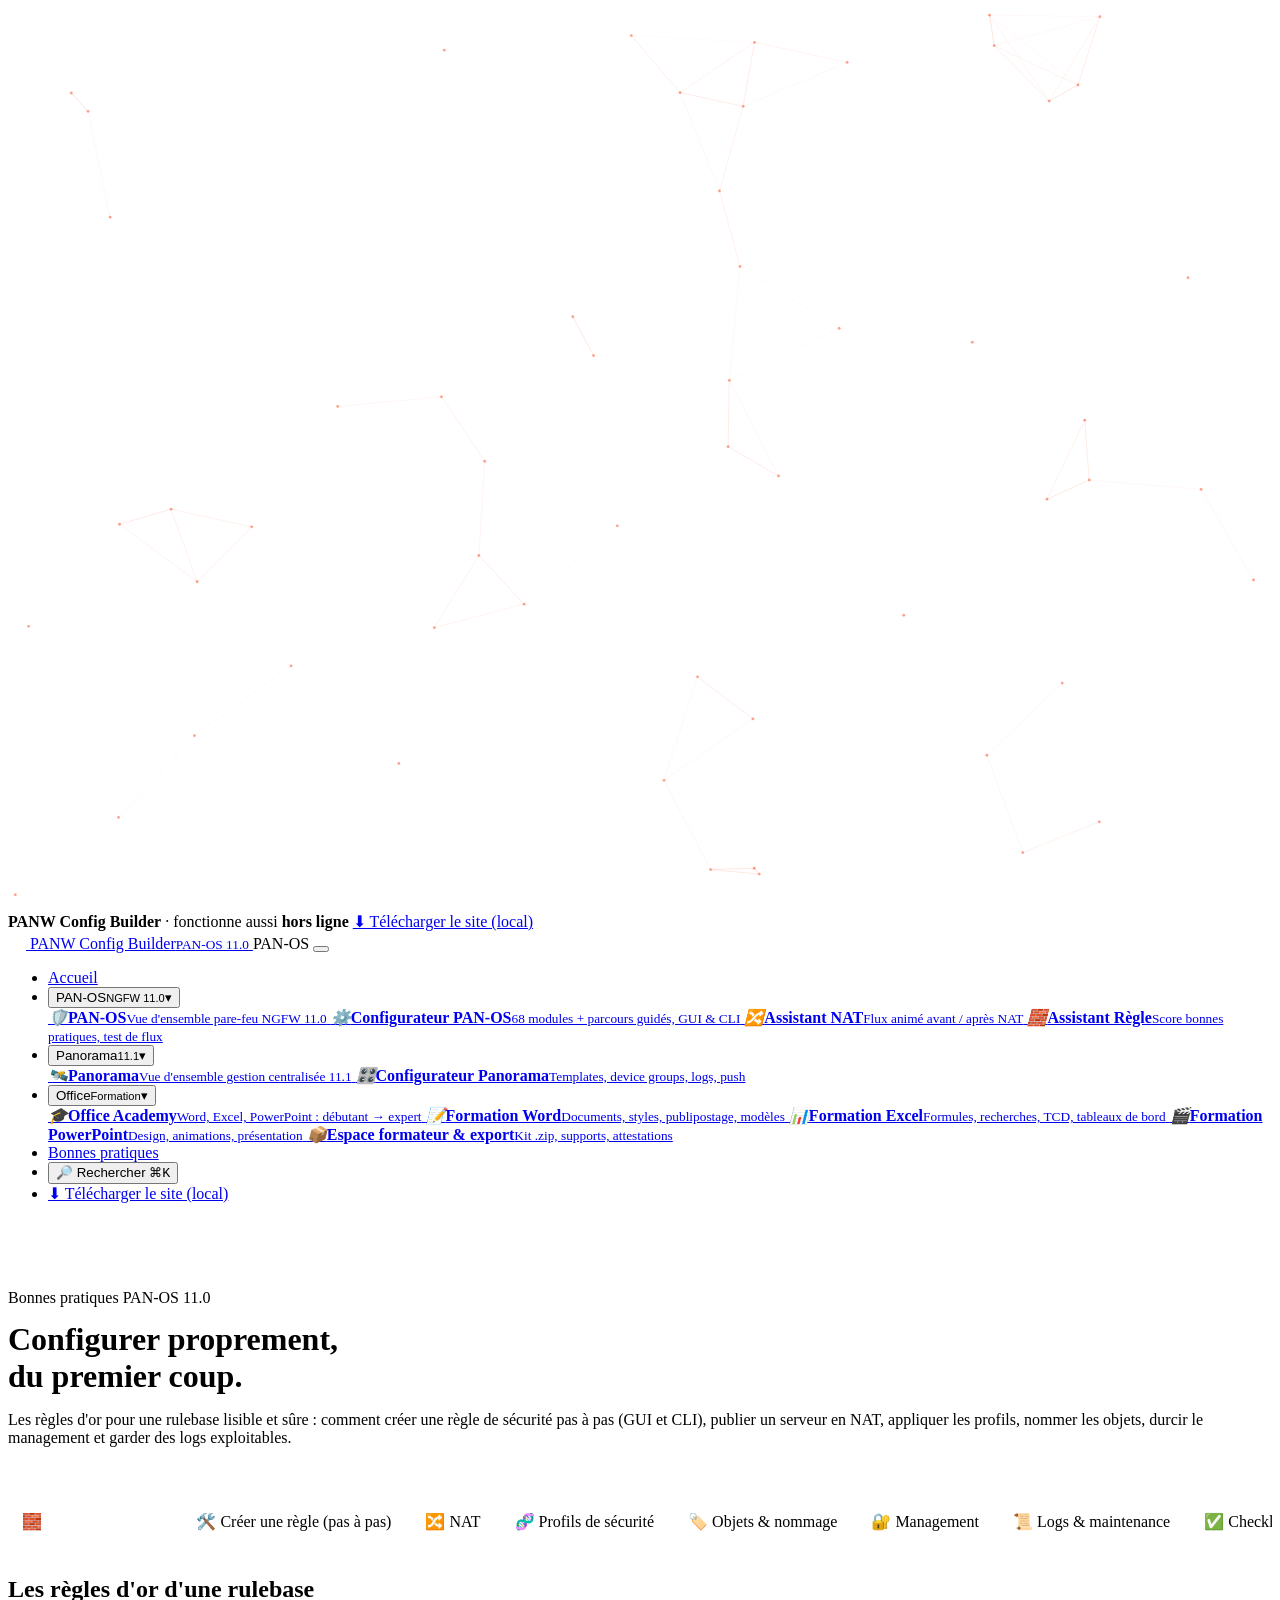
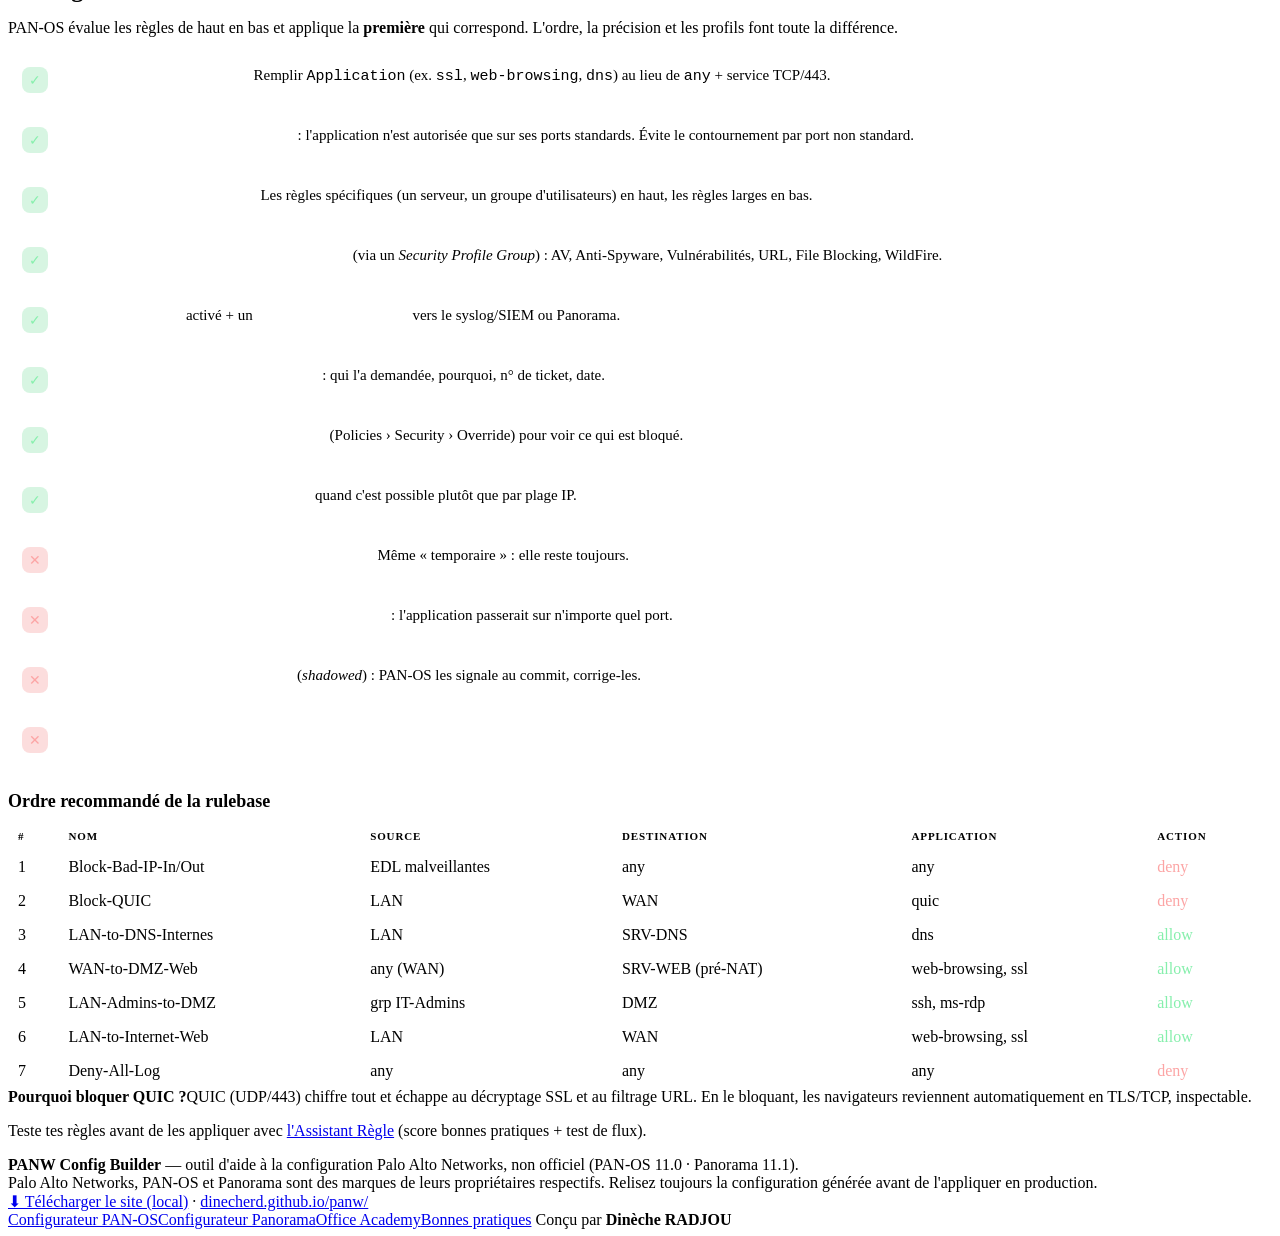
==== pages/bonnes-pratiques.html @ 2557feae "Bonnes pratiques : nouvel onglet (règles de sécurité pas à pas GUI/CLI, NAT, profils, nommage, manag" ====
<!doctype html>
<html lang="fr">
<head>
<meta charset="utf-8">
<meta name="viewport" content="width=device-width,initial-scale=1">
<title>Bonnes pratiques · PANW Config Builder</title>
<meta name="description" content="Bonnes pratiques PAN-OS 11.0 : créer une règle de sécurité pas à pas (GUI et CLI), NAT, profils, nommage, durcissement du management, logs et checklist.">
<link rel="stylesheet" href="../assets/css/style.css">
<link rel="stylesheet" href="../assets/css/hub.css">
<style>
  .bp-hero{padding:70px 0 30px}
  .bp-hero h1{margin:14px 0 16px}
  .bp-tabs{position:sticky;top:64px;z-index:15;display:flex;gap:6px;overflow-x:auto;padding:10px 0;margin-bottom:26px;background:linear-gradient(var(--bg) 70%,transparent);scrollbar-width:thin}
  .bp-tabs button{flex:none;font:700 14px var(--font);color:var(--mut);padding:9px 14px;border-radius:10px;border:1px solid var(--line);background:var(--panel);cursor:pointer;transition:.2s var(--ease)}
  .bp-tabs button:hover{color:#fff;border-color:var(--line2)}
  .bp-tabs button[aria-selected="true"]{color:#fff;border-color:transparent;background:linear-gradient(135deg,var(--or),var(--or2));box-shadow:0 10px 30px -14px var(--or-glow)}
  .bp-pane{animation:fadeIn .35s var(--ease)}
  .bp-pane h2{margin:0 0 6px}
  .bp-pane h3{margin:26px 0 10px;font-size:18px}
  .bp-pane .lead{margin-bottom:18px}
  .rule-list{list-style:none;padding:0;margin:0;display:grid;gap:10px}
  .rule-list li{display:flex;gap:12px;align-items:flex-start;padding:12px 14px;border-radius:12px;border:1px solid var(--line);background:var(--panel);font-size:15px}
  .rule-list li>i{font-style:normal;flex:none;width:26px;height:26px;border-radius:8px;display:grid;place-items:center;font-size:14px}
  .rule-list .do>i{background:rgba(34,197,94,.18);color:#86EFAC}
  .rule-list .dont>i{background:rgba(239,68,68,.18);color:#FCA5A5}
  .rule-list b{color:#fff}
  .tbl{width:100%;border-collapse:collapse;font-size:14px;margin:8px 0 4px}
  .tbl th,.tbl td{text-align:left;padding:10px 12px;border-bottom:1px solid var(--line);vertical-align:top}
  .tbl th{color:var(--mut);font-weight:800;font-size:12px;letter-spacing:.06em;text-transform:uppercase}
  .tbl td code{font-size:13px;color:var(--acc-tx)}
  .tbl-wrap{overflow-x:auto;border:1px solid var(--line);border-radius:14px;background:var(--panel)}
  .step{display:grid;grid-template-columns:40px 1fr;gap:14px;margin:18px 0}
  .step>.n{width:40px;height:40px;border-radius:12px;display:grid;place-items:center;font-weight:900;background:linear-gradient(135deg,var(--or),var(--or2));color:#fff}
  .step h4{margin:6px 0 6px;font-size:16px}
  .step p{margin:0 0 8px;color:var(--tx2)}
  .path{display:inline-block;font:600 13px var(--mono);color:var(--acc-tx);background:rgba(var(--acc-rgb),.1);border:1px solid rgba(var(--acc-rgb),.35);padding:3px 9px;border-radius:8px}
  .code-box{position:relative;margin:10px 0}
  .rb{width:100%;border-collapse:collapse;font:600 13px var(--mono)}
  .rb th,.rb td{padding:8px 10px;border-bottom:1px solid var(--line);text-align:left;white-space:nowrap}
  .rb th{color:var(--mut);font-family:var(--font);font-size:11px;letter-spacing:.08em;text-transform:uppercase}
  .rb .allow{color:#86EFAC}.rb .deny{color:#FCA5A5}
  .chk{list-style:none;padding:0;margin:0;display:grid;gap:8px}
  .chk label{display:flex;gap:12px;align-items:flex-start;padding:11px 14px;border-radius:12px;border:1px solid var(--line);background:var(--panel);cursor:pointer;font-size:15px}
  .chk input{margin-top:3px;accent-color:var(--or);width:17px;height:17px;flex:none}
  .chk input:checked+span{color:var(--mut);text-decoration:line-through}
  .chk-bar{height:8px;border-radius:99px;background:var(--panel2);overflow:hidden;margin:6px 0 18px}
  .chk-bar i{display:block;height:100%;width:0;background:linear-gradient(90deg,var(--or),var(--or2));transition:width .3s var(--ease)}
  @keyframes fadeIn{from{opacity:0;transform:translateY(6px)}to{opacity:1;transform:none}}
  @media (max-width:640px){.bp-tabs{top:56px}.step{grid-template-columns:1fr}.step>.n{width:34px;height:34px}}
</style>
</head>
<body data-root="../" data-page="bp" data-product="panos">
<div id="site-nav"></div>

<header class="bp-hero">
  <div class="wrap">
    <span class="kicker fade-up">Bonnes pratiques PAN-OS 11.0</span>
    <h1 class="fade-up" style="animation-delay:80ms">Configurer proprement,<br><span class="grad">du premier coup.</span></h1>
    <p class="lead fade-up" style="animation-delay:160ms">Les règles d'or pour une rulebase lisible et sûre : comment créer une règle de sécurité pas à pas (GUI et CLI), publier un serveur en NAT, appliquer les profils, nommer les objets, durcir le management et garder des logs exploitables.</p>
  </div>
</header>

<section style="padding-top:0">
  <div class="wrap">
    <div class="bp-tabs" role="tablist" aria-label="Thèmes des bonnes pratiques" id="bp-tabs">
      <button role="tab" data-tab="regles">🧱 Règles de sécurité</button>
      <button role="tab" data-tab="exemple">🛠️ Créer une règle (pas à pas)</button>
      <button role="tab" data-tab="nat">🔀 NAT</button>
      <button role="tab" data-tab="profils">🧬 Profils de sécurité</button>
      <button role="tab" data-tab="objets">🏷️ Objets & nommage</button>
      <button role="tab" data-tab="mgmt">🔐 Management</button>
      <button role="tab" data-tab="logs">📜 Logs & maintenance</button>
      <button role="tab" data-tab="checklist">✅ Checklist</button>
    </div>

    <!-- ===================== RÈGLES ===================== -->
    <div class="bp-pane" role="tabpanel" id="tab-regles">
      <h2>Les règles d'or d'une rulebase</h2>
      <p class="lead">PAN-OS évalue les règles de haut en bas et applique la <b>première</b> qui correspond. L'ordre, la précision et les profils font toute la différence.</p>

      <ul class="rule-list">
        <li class="do"><i>✓</i><span><b>Utiliser App-ID, pas les ports.</b> Remplir <code>Application</code> (ex. <code>ssl</code>, <code>web-browsing</code>, <code>dns</code>) au lieu de <code>any</code> + service TCP/443.</span></li>
        <li class="do"><i>✓</i><span><b>Service = <code>application-default</code></b> : l'application n'est autorisée que sur ses ports standards. Évite le contournement par port non standard.</span></li>
        <li class="do"><i>✓</i><span><b>Du plus précis au plus général.</b> Les règles spécifiques (un serveur, un groupe d'utilisateurs) en haut, les règles larges en bas.</span></li>
        <li class="do"><i>✓</i><span><b>Un profil de sécurité sur chaque règle <code>allow</code></b> (via un <i>Security Profile Group</i>) : AV, Anti-Spyware, Vulnérabilités, URL, File Blocking, WildFire.</span></li>
        <li class="do"><i>✓</i><span><b>Log at Session End</b> activé + un <b>Log Forwarding Profile</b> vers le syslog/SIEM ou Panorama.</span></li>
        <li class="do"><i>✓</i><span><b>Nom, description et tag sur chaque règle</b> : qui l'a demandée, pourquoi, n° de ticket, date.</span></li>
        <li class="do"><i>✓</i><span><b>Activer le log sur <code>interzone-default</code></b> (Policies › Security › Override) pour voir ce qui est bloqué.</span></li>
        <li class="do"><i>✓</i><span><b>Filtrer par utilisateur/groupe (User-ID)</b> quand c'est possible plutôt que par plage IP.</span></li>
        <li class="dont"><i>✕</i><span><b>Jamais de règle <code>any → any / any / allow</code>.</b> Même « temporaire » : elle reste toujours.</span></li>
        <li class="dont"><i>✕</i><span><b>Pas de <code>service any</code> avec une application précise</b> : l'application passerait sur n'importe quel port.</span></li>
        <li class="dont"><i>✕</i><span><b>Pas de règles en double ou masquées</b> (<i>shadowed</i>) : PAN-OS les signale au commit, corrige-les.</span></li>
        <li class="dont"><i>✕</i><span><b>Ne pas autoriser le management (ssh, https du pare-feu) depuis Untrust.</b></span></li>
      </ul>

      <h3>Ordre recommandé de la rulebase</h3>
      <div class="tbl-wrap">
        <table class="rb">
          <thead><tr><th>#</th><th>Nom</th><th>Source</th><th>Destination</th><th>Application</th><th>Action</th></tr></thead>
          <tbody>
            <tr><td>1</td><td>Block-Bad-IP-In/Out</td><td>EDL malveillantes</td><td>any</td><td>any</td><td class="deny">deny</td></tr>
            <tr><td>2</td><td>Block-QUIC</td><td>LAN</td><td>WAN</td><td>quic</td><td class="deny">deny</td></tr>
            <tr><td>3</td><td>LAN-to-DNS-Internes</td><td>LAN</td><td>SRV-DNS</td><td>dns</td><td class="allow">allow</td></tr>
            <tr><td>4</td><td>WAN-to-DMZ-Web</td><td>any (WAN)</td><td>SRV-WEB (pré-NAT)</td><td>web-browsing, ssl</td><td class="allow">allow</td></tr>
            <tr><td>5</td><td>LAN-Admins-to-DMZ</td><td>grp IT-Admins</td><td>DMZ</td><td>ssh, ms-rdp</td><td class="allow">allow</td></tr>
            <tr><td>6</td><td>LAN-to-Internet-Web</td><td>LAN</td><td>WAN</td><td>web-browsing, ssl</td><td class="allow">allow</td></tr>
            <tr><td>7</td><td>Deny-All-Log</td><td>any</td><td>any</td><td>any</td><td class="deny">deny</td></tr>
          </tbody>
        </table>
      </div>
      <div class="callout or"><b>Pourquoi bloquer QUIC ?</b>QUIC (UDP/443) chiffre tout et échappe au décryptage SSL et au filtrage URL. En le bloquant, les navigateurs reviennent automatiquement en TLS/TCP, inspectable.</div>
      <p class="small mut">Teste tes règles avant de les appliquer avec <a href="simulateur-securite.html">l'Assistant Règle</a> (score bonnes pratiques + test de flux).</p>
    </div>

    <!-- ===================== EXEMPLE ===================== -->
    <div class="bp-pane" role="tabpanel" id="tab-exemple" hidden>
      <h2>Exemple : créer une règle de sécurité pas à pas</h2>
      <p class="lead">Besoin : <b>autoriser les postes du LAN (192.168.1.0/24) à naviguer sur Internet</b> en HTTP/HTTPS, avec inspection complète et logs.</p>

      <div class="step"><div class="n">1</div><div>
        <h4>Créer l'objet adresse</h4>
        <p><span class="path">Objects › Addresses › Add</span></p>
        <p>Name : <code>NET-LAN-Users</code> · Type : IP Netmask · <code>192.168.1.0/24</code> · Tag : <code>LAN</code></p>
      </div></div>

      <div class="step"><div class="n">2</div><div>
        <h4>Préparer le groupe de profils</h4>
        <p><span class="path">Objects › Security Profile Groups › Add</span></p>
        <p>Name : <code>PG-Default</code> · Antivirus <code>default</code> · Anti-Spyware <code>strict</code> · Vulnerability <code>strict</code> · URL <code>default</code> · File Blocking <code>basic file blocking</code> · WildFire <code>default</code>.</p>
        <div class="callout"><b>Astuce</b>Nomme le groupe <code>default</code> : il sera appliqué automatiquement à toutes les nouvelles règles.</div>
      </div></div>

      <div class="step"><div class="n">3</div><div>
        <h4>Créer la règle — onglet General</h4>
        <p><span class="path">Policies › Security › Add</span></p>
        <p>Name : <code>LAN-to-Internet-Web</code> · Rule Type : <code>universal</code> · Description : « Navigation web des postes LAN – ticket #1234 » · Tag : <code>LAN</code></p>
      </div></div>

      <div class="step"><div class="n">4</div><div>
        <h4>Onglets Source / Destination</h4>
        <p><b>Source</b> : Zone <code>LAN</code> · Address <code>NET-LAN-Users</code> · User <code>any</code> (ou un groupe AD si User-ID est actif)</p>
        <p><b>Destination</b> : Zone <code>WAN</code> · Address <code>any</code></p>
      </div></div>

      <div class="step"><div class="n">5</div><div>
        <h4>Onglets Application / Service-URL Category</h4>
        <p><b>Application</b> : <code>web-browsing</code>, <code>ssl</code> (pas <code>any</code>)</p>
        <p><b>Service</b> : <code>application-default</code> · URL Category : <code>any</code> (le filtrage se fait via le profil URL)</p>
      </div></div>

      <div class="step"><div class="n">6</div><div>
        <h4>Onglet Actions</h4>
        <p>Action : <code>Allow</code> · Profile Type : <code>Group</code> → <code>PG-Default</code> · ☐ Log at Session Start · ☑ Log at Session End · Log Forwarding : <code>LF-Default</code></p>
      </div></div>

      <div class="step"><div class="n">7</div><div>
        <h4>Placer la règle, valider et commiter</h4>
        <p>Glisse la règle <b>au-dessus</b> de <code>Deny-All-Log</code>, puis <span class="path">Commit › Preview Changes › Validate › Commit</span>.</p>
      </div></div>

      <h3>La même chose en CLI</h3>
      <div class="code-box">
        <button class="btn sm copy-btn" data-copy-target="#cli-rule">Copier</button>
<pre class="code" id="cli-rule"><span class="c"># mode configuration</span>
configure

<span class="c"># 1. objet adresse + tag</span>
set tag LAN color color3
set address NET-LAN-Users ip-netmask 192.168.1.0/24
set address NET-LAN-Users tag LAN

<span class="c"># 2. groupe de profils</span>
set profile-group PG-Default virus default spyware strict vulnerability strict url-filtering default file-blocking "basic file blocking" wildfire-analysis default

<span class="c"># 3-6. règle de sécurité</span>
set rulebase security rules LAN-to-Internet-Web from LAN to WAN source NET-LAN-Users destination any source-user any application [ web-browsing ssl ] service application-default category any action allow
set rulebase security rules LAN-to-Internet-Web profile-setting group PG-Default
set rulebase security rules LAN-to-Internet-Web log-start no log-end yes log-setting LF-Default
set rulebase security rules LAN-to-Internet-Web tag LAN description "Navigation web des postes LAN - ticket #1234"

<span class="c"># 7. position + commit</span>
move rulebase security rules LAN-to-Internet-Web before Deny-All-Log
commit</pre>
      </div>

      <h3>Règle de blocage finale avec log</h3>
      <div class="code-box">
        <button class="btn sm copy-btn" data-copy-target="#cli-deny">Copier</button>
<pre class="code" id="cli-deny">set rulebase security rules Deny-All-Log from any to any source any destination any application any service any action deny log-end yes
<span class="c"># ou : activer le log sur la règle par défaut interzone</span>
set rulebase default-security-rules rules interzone-default action deny log-end yes</pre>
      </div>

      <h3>Vérifier</h3>
      <div class="code-box">
        <button class="btn sm copy-btn" data-copy-target="#cli-verif">Copier</button>
<pre class="code" id="cli-verif"><span class="c"># quelle règle s'applique à ce flux ?</span>
test security-policy-match from LAN to WAN source 192.168.1.50 destination 8.8.8.8 protocol 6 destination-port 443 application ssl

<span class="c"># sessions en cours depuis un poste</span>
show session all filter source 192.168.1.50

<span class="c"># compteurs d'utilisation des règles</span>
show rule-hit-count vsys vsys-name vsys1 rule-base security rules all</pre>
      </div>
      <div class="feat" style="display:flex;gap:10px;flex-wrap:wrap;margin-top:14px">
        <a class="btn primary sm" href="configurateur.html">⚙️ Générer ta propre règle dans le configurateur</a>
        <a class="btn sm" href="simulateur-securite.html">🧱 Tester avec l'Assistant Règle</a>
      </div>
    </div>

    <!-- ===================== NAT ===================== -->
    <div class="bp-pane" role="tabpanel" id="tab-nat" hidden>
      <h2>NAT : les pièges à éviter</h2>
      <p class="lead">La règle d'or : <b>NAT = adresses pré-NAT, zone selon la route</b>. La règle de sécurité utilise les <b>IP pré-NAT</b> et la <b>zone post-NAT</b>.</p>
      <div class="tbl-wrap"><table class="tbl">
        <thead><tr><th>Cas</th><th>Règle NAT</th><th>Règle de sécurité</th></tr></thead>
        <tbody>
          <tr><td><b>Source NAT</b> (LAN → Internet)</td><td>From <code>LAN</code> To <code>WAN</code> · Dynamic IP and Port · interface <code>ethernet1/1</code></td><td>From <code>LAN</code> To <code>WAN</code> · source <code>192.168.1.0/24</code></td></tr>
          <tr><td><b>Destination NAT</b> (publication serveur)</td><td>From <code>WAN</code> To <code>WAN</code> · dst <code>203.0.113.20</code> → <code>10.10.20.10</code></td><td>From <code>WAN</code> To <code>DMZ</code> · dst <code>203.0.113.20</code> (IP publique !)</td></tr>
        </tbody>
      </table></div>
      <ul class="rule-list" style="margin-top:16px">
        <li class="do"><i>✓</i><span><b>Préférer DIPP sur l'interface</b> pour la sortie Internet ; un <b>pool d'IP</b> au-delà de ~64 000 sessions simultanées par IP.</span></li>
        <li class="do"><i>✓</i><span><b>Bi-directionnel uniquement pour du 1:1 statique</b> ; sinon deux règles distinctes.</span></li>
        <li class="do"><i>✓</i><span><b>Prévoir l'U-turn</b> si les utilisateurs internes accèdent au serveur via son IP publique.</span></li>
        <li class="dont"><i>✕</i><span><b>Ne pas mettre la zone DMZ en destination de la règle DNAT</b> : la zone de destination NAT est celle de l'IP publique (WAN).</span></li>
      </ul>
      <div class="code-box">
        <button class="btn sm copy-btn" data-copy-target="#cli-nat">Copier</button>
<pre class="code" id="cli-nat"><span class="c"># Source NAT sortie Internet</span>
set rulebase nat rules SNAT-LAN-Internet from LAN to WAN source NET-LAN-Users destination any service any source-translation dynamic-ip-and-port interface-address interface ethernet1/1

<span class="c"># Destination NAT : publication du serveur web</span>
set address SRV-WEB-01 ip-netmask 10.10.20.10/32
set address PUB-WEB-01 ip-netmask 203.0.113.20/32
set rulebase nat rules DNAT-WEB-01 from WAN to WAN source any destination PUB-WEB-01 service service-https destination-translation translated-address SRV-WEB-01

<span class="c"># règle de sécurité associée (IP pré-NAT, zone post-NAT)</span>
set rulebase security rules WAN-to-DMZ-Web from WAN to DMZ source any destination PUB-WEB-01 application [ ssl web-browsing ] service application-default action allow profile-setting group PG-Default log-end yes</pre>
      </div>
      <p class="small mut">Visualise le flux avant/après traduction avec <a href="simulateur-nat.html">l'Assistant NAT animé</a>.</p>
    </div>

    <!-- ===================== PROFILS ===================== -->
    <div class="bp-pane" role="tabpanel" id="tab-profils" hidden>
      <h2>Profils de sécurité</h2>
      <p class="lead">Une règle <code>allow</code> sans profil laisse passer les menaces. Applique un groupe de profils à <b>toutes</b> les règles qui autorisent du trafic.</p>
      <div class="tbl-wrap"><table class="tbl">
        <thead><tr><th>Profil</th><th>Recommandation</th></tr></thead>
        <tbody>
          <tr><td><b>Antivirus</b></td><td>Action <code>reset-both</code> sur tous les décodeurs (http, smtp, imap, pop3, ftp, smb). WildFire inline ML activé.</td></tr>
          <tr><td><b>Anti-Spyware</b></td><td>Basé sur <code>strict</code> · <b>DNS Security</b> + <b>DNS sinkhole</b> (IPv4 <code>sinkhole.paloaltonetworks.com</code>) pour repérer les postes infectés.</td></tr>
          <tr><td><b>Vulnerability</b></td><td>Basé sur <code>strict</code> : <code>reset-both</code> pour critical/high/medium, défaut pour low/info.</td></tr>
          <tr><td><b>URL Filtering</b></td><td>Bloquer <code>malware</code>, <code>phishing</code>, <code>command-and-control</code>, <code>grayware</code>, <code>newly-registered-domain</code> ; <code>alert</code> sur le reste pour la visibilité.</td></tr>
          <tr><td><b>File Blocking</b></td><td>Bloquer les exécutables (<code>exe</code>, <code>dll</code>, <code>bat</code>, <code>ps1</code>…) depuis Internet, sauf exceptions justifiées.</td></tr>
          <tr><td><b>WildFire</b></td><td>Envoyer <code>any</code> application / <code>any</code> type de fichier ; mises à jour WildFire en <b>temps réel</b>.</td></tr>
        </tbody>
      </table></div>
      <div class="callout warn"><b>Décryptage</b>Sans déchiffrement SSL, les profils ne voient que ~10 % du trafic. Mets en place un <b>SSL Forward Proxy</b> en excluant les catégories sensibles (santé, finance, gouvernement) et les applis à certificate pinning.</div>
    </div>

    <!-- ===================== OBJETS ===================== -->
    <div class="bp-pane" role="tabpanel" id="tab-objets" hidden>
      <h2>Objets & convention de nommage</h2>
      <p class="lead">Une convention claire rend la rulebase lisible par toute l'équipe et facilite la migration vers Panorama.</p>
      <div class="tbl-wrap"><table class="tbl">
        <thead><tr><th>Type</th><th>Convention</th><th>Exemple</th></tr></thead>
        <tbody>
          <tr><td>Hôte</td><td><code>SRV-</code> / <code>PC-</code> + rôle + n°</td><td><code>SRV-WEB-01</code></td></tr>
          <tr><td>Réseau</td><td><code>NET-</code> + zone/usage</td><td><code>NET-LAN-Users</code></td></tr>
          <tr><td>IP publique</td><td><code>PUB-</code> + service</td><td><code>PUB-WEB-01</code></td></tr>
          <tr><td>Groupe d'adresses</td><td><code>GRP-</code> + usage</td><td><code>GRP-DNS-Internes</code></td></tr>
          <tr><td>Service</td><td><code>SVC-</code> + proto + port</td><td><code>SVC-TCP-8443</code></td></tr>
          <tr><td>Règle sécurité</td><td><code>Source-to-Dest-Usage</code></td><td><code>LAN-to-Internet-Web</code></td></tr>
          <tr><td>Règle NAT</td><td><code>SNAT-</code> / <code>DNAT-</code> + cible</td><td><code>DNAT-WEB-01</code></td></tr>
          <tr><td>Profils</td><td><code>PG-</code> (groupe), <code>AV-</code>, <code>AS-</code>, <code>VP-</code>, <code>URL-</code></td><td><code>PG-Default</code></td></tr>
        </tbody>
      </table></div>
      <ul class="rule-list" style="margin-top:16px">
        <li class="do"><i>✓</i><span><b>Tags par zone/usage avec couleur</b> pour filtrer la rulebase d'un clic (<i>Group Rules by Tag</i>).</span></li>
        <li class="do"><i>✓</i><span><b>Groupes d'adresses dynamiques</b> (DAG) basés sur les tags pour les environnements qui bougent (VM, cloud).</span></li>
        <li class="do"><i>✓</i><span><b>EDL</b> (listes dynamiques externes) pour les IP/URL malveillantes, mises à jour automatiquement.</span></li>
        <li class="dont"><i>✕</i><span><b>Pas d'IP en dur dans les règles</b> : toujours un objet nommé.</span></li>
        <li class="dont"><i>✕</i><span><b>Supprimer les objets inutilisés</b> régulièrement (Objects › filtre « Unused »).</span></li>
      </ul>
    </div>

    <!-- ===================== MGMT ===================== -->
    <div class="bp-pane" role="tabpanel" id="tab-mgmt" hidden>
      <h2>Durcir le management</h2>
      <p class="lead">L'interface de management est la cible n°1 : elle ne doit jamais être exposée sur Internet.</p>
      <ul class="rule-list">
        <li class="do"><i>✓</i><span><b>Management sur un réseau dédié</b> (VLAN d'admin / bastion), avec <b>Permitted IP</b> restreintes.</span></li>
        <li class="do"><i>✓</i><span><b>Désactiver HTTP et Telnet</b>, ne garder que HTTPS et SSH.</span></li>
        <li class="do"><i>✓</i><span><b>Comptes nominatifs</b> via LDAP/RADIUS/TACACS+ + MFA ; compte <code>admin</code> local renommé ou mot de passe fort coffré.</span></li>
        <li class="do"><i>✓</i><span><b>Admin roles</b> au moindre privilège (lecture seule pour le support N1).</span></li>
        <li class="do"><i>✓</i><span><b>Complexité de mot de passe</b> et verrouillage après échecs ; bannière de connexion légale.</span></li>
        <li class="do"><i>✓</i><span><b>Interface Management Profile</b> sur les interfaces de données : uniquement <code>ping</code> si nécessaire, jamais sur la zone Untrust.</span></li>
        <li class="do"><i>✓</i><span><b>Rester sur une version PAN-OS « preferred »</b> et suivre les avis de sécurité (security.paloaltonetworks.com).</span></li>
      </ul>
      <div class="code-box">
        <button class="btn sm copy-btn" data-copy-target="#cli-mgmt">Copier</button>
<pre class="code" id="cli-mgmt">set deviceconfig system permitted-ip 10.0.99.0/24
set deviceconfig system service disable-http yes disable-telnet yes
set mgt-config password-complexity enabled yes minimum-length 12 minimum-uppercase-letters 1 minimum-numeric-letters 1 minimum-special-characters 1
set deviceconfig system login-banner "Acces reserve au personnel autorise. Toute connexion est journalisee."
set network profiles interface-management-profile MGMT-Ping-Only ping yes</pre>
      </div>
    </div>

    <!-- ===================== LOGS ===================== -->
    <div class="bp-pane" role="tabpanel" id="tab-logs" hidden>
      <h2>Logs, mises à jour & sauvegardes</h2>
      <h3>Logs</h3>
      <ul class="rule-list">
        <li class="do"><i>✓</i><span><b>Log at Session End</b> sur toutes les règles ; <i>Session Start</i> uniquement pour du dépannage ponctuel (charge CPU).</span></li>
        <li class="do"><i>✓</i><span><b>Log Forwarding Profile</b> vers Panorama / syslog / SIEM pour traffic, threat, URL, WildFire.</span></li>
        <li class="do"><i>✓</i><span><b>NTP configuré</b> : sans horodatage fiable, les logs sont inexploitables.</span></li>
        <li class="do"><i>✓</i><span><b>Alertes e-mail/SNMP</b> sur les événements critiques (HA, menaces critical, échec de commit).</span></li>
      </ul>
      <h3>Mises à jour dynamiques</h3>
      <div class="tbl-wrap"><table class="tbl">
        <thead><tr><th>Contenu</th><th>Fréquence recommandée</th><th>Action</th></tr></thead>
        <tbody>
          <tr><td>Applications & Menaces</td><td>Toutes les 30 min (seuil 6 h en prod critique)</td><td>download-and-install</td></tr>
          <tr><td>Antivirus</td><td>Toutes les heures</td><td>download-and-install</td></tr>
          <tr><td>WildFire</td><td>Temps réel</td><td>download-and-install</td></tr>
        </tbody>
      </table></div>
      <div class="code-box">
        <button class="btn sm copy-btn" data-copy-target="#cli-upd">Copier</button>
<pre class="code" id="cli-upd">set deviceconfig system update-schedule threats recurring every-30-mins at 5 action download-and-install
set deviceconfig system update-schedule anti-virus recurring hourly at 10 action download-and-install
set deviceconfig system update-schedule wildfire recurring real-time</pre>
      </div>
      <h3>Sauvegardes & changements</h3>
      <ul class="rule-list">
        <li class="do"><i>✓</i><span><b>Exporter la config</b> (<code>running-config.xml</code>) avant chaque changement important et chaque montée de version.</span></li>
        <li class="do"><i>✓</i><span><b>Preview Changes + Validate</b> avant chaque commit ; une description de commit claire.</span></li>
        <li class="do"><i>✓</i><span><b>Revue trimestrielle</b> : règles sans hit (<i>Rule Usage</i>), règles désactivées, objets inutilisés.</span></li>
      </ul>
    </div>

    <!-- ===================== CHECKLIST ===================== -->
    <div class="bp-pane" role="tabpanel" id="tab-checklist" hidden>
      <h2>Checklist avant mise en production</h2>
      <p class="lead">Coche au fur et à mesure (enregistré dans ton navigateur).</p>
      <div class="chk-bar"><i id="chk-fill"></i></div>
      <p class="small mut" id="chk-count"></p>
      <ul class="chk" id="chk"></ul>
      <div style="display:flex;gap:10px;flex-wrap:wrap;margin-top:16px">
        <button class="btn sm ghost" type="button" id="chk-reset">Réinitialiser</button>
        <button class="btn sm ghost" type="button" onclick="window.print()">🖨️ Imprimer</button>
      </div>
    </div>
  </div>
</section>

<div id="site-foot"></div>
<script src="../assets/js/common.js"></script>
<script>
  // onglets (avec lien direct : bonnes-pratiques.html#nat)
  const tabs = [...document.querySelectorAll("#bp-tabs [data-tab]")];
  function show(id, push) {
    if (!tabs.some(t => t.dataset.tab === id)) id = tabs[0].dataset.tab;
    tabs.forEach(t => {
      const on = t.dataset.tab === id;
      t.setAttribute("aria-selected", on);
      t.tabIndex = on ? 0 : -1;
      document.getElementById("tab-" + t.dataset.tab).hidden = !on;
      if (on) t.scrollIntoView({ block: "nearest", inline: "nearest" });
    });
    if (push) history.replaceState(null, "", "#" + id);
  }
  tabs.forEach((t, i) => {
    t.addEventListener("click", () => show(t.dataset.tab, true));
    t.addEventListener("keydown", e => {
      if (e.key !== "ArrowRight" && e.key !== "ArrowLeft") return;
      const n = tabs[(i + (e.key === "ArrowRight" ? 1 : -1) + tabs.length) % tabs.length];
      n.focus(); show(n.dataset.tab, true);
    });
  });
  addEventListener("hashchange", () => show(location.hash.slice(1)));
  show(location.hash.slice(1));

  // checklist (progression locale)
  const ITEMS = [
    "Aucune règle any → any / allow",
    "Toutes les règles allow utilisent App-ID + service application-default",
    "Un groupe de profils de sécurité sur chaque règle allow",
    "Log at Session End + Log Forwarding sur toutes les règles",
    "Règle Deny-All-Log en fin de rulebase (ou interzone-default loggée)",
    "QUIC bloqué si le décryptage SSL est en place",
    "Règles NAT : IP pré-NAT et bonnes zones vérifiées",
    "Objets nommés selon la convention, aucun objet inutilisé",
    "Management : permitted-ip, HTTP/Telnet désactivés, comptes nominatifs",
    "Mises à jour dynamiques planifiées (App/Threat, AV, WildFire)",
    "NTP, DNS et syslog/Panorama configurés",
    "Config exportée et sauvegardée avant mise en prod",
    "Flux testés avec test security-policy-match",
  ];
  const KEY = "panw-bp-checklist";
  let st = {};
  try { st = JSON.parse(localStorage.getItem(KEY)) || {}; } catch (e) { st = {}; }
  const list = document.getElementById("chk");
  list.innerHTML = ITEMS.map((t, i) => `<li><label><input type="checkbox" data-i="${i}"${st[i] ? " checked" : ""}><span>${PAN.esc(t)}</span></label></li>`).join("");
  function upd() {
    const n = ITEMS.filter((_, i) => st[i]).length;
    document.getElementById("chk-fill").style.width = (n / ITEMS.length * 100) + "%";
    document.getElementById("chk-count").textContent = `${n} / ${ITEMS.length} points validés`;
    try { localStorage.setItem(KEY, JSON.stringify(st)); } catch (e) { /* stockage indisponible */ }
  }
  list.addEventListener("change", e => { st[e.target.dataset.i] = e.target.checked; upd(); if (ITEMS.every((_, i) => st[i]) && PAN.confetti) PAN.confetti(); });
  document.getElementById("chk-reset").addEventListener("click", () => { st = {}; list.querySelectorAll("input").forEach(c => c.checked = false); upd(); });
  upd();
</script>
</body>
</html>
---- assets/css/hub.css ----
/* ==========================================================
   PANW Config Builder — styles du hub (index.html) + éléments
   partagés des pages d'accueil produit (cartes de parcours, compteurs…)
   ========================================================== */
:root{--cy:#00B8FF;--cy2:#8BDCFF;--cy-glow:rgba(0,184,255,.45)}

/* ---------- aurora / parallax background ---------- */
.hub-aurora{position:absolute;inset:0;overflow:hidden;pointer-events:none;z-index:-1}
.hub-aurora i{position:absolute;border-radius:50%;filter:blur(70px);opacity:.5;will-change:transform}
.hub-aurora i:nth-child(1){width:520px;height:520px;left:-140px;top:-60px;background:radial-gradient(circle,rgba(250,88,45,.55),transparent 65%);animation:aur1 16s ease-in-out infinite}
.hub-aurora i:nth-child(2){width:600px;height:600px;right:-180px;top:40px;background:radial-gradient(circle,rgba(0,184,255,.45),transparent 65%);animation:aur2 19s ease-in-out infinite}
.hub-aurora i:nth-child(3){width:380px;height:380px;left:40%;bottom:-160px;background:radial-gradient(circle,rgba(167,139,250,.35),transparent 65%);animation:aur1 22s ease-in-out infinite reverse}
@keyframes aur1{50%{transform:translate(60px,40px) scale(1.12)}}
@keyframes aur2{50%{transform:translate(-70px,50px) scale(.92)}}

/* ---------- hero ---------- */
.hub-hero{position:relative;padding:70px 0 40px;isolation:isolate}
.hub-hero .wrap{display:grid;grid-template-columns:1fr 1.05fr;gap:40px;align-items:center}
.hub-hero h1{margin:16px 0 18px}
.hub-hero h1 .l{display:block;overflow:hidden;padding-bottom:.08em}
.hub-hero h1 .l>span{display:inline-block;animation:hubLine .9s var(--ease) both}
.hub-hero h1 .l:nth-child(2)>span{animation-delay:.12s}
.hub-hero h1 .l:nth-child(3)>span{animation-delay:.24s}
@keyframes hubLine{from{transform:translateY(105%);opacity:0}}
.hub-chips{display:flex;gap:8px;flex-wrap:wrap;margin-top:22px}
.hub-cta{display:flex;gap:12px;flex-wrap:wrap;margin-top:28px}
.btn.cy{background:linear-gradient(135deg,#5B7CFF,var(--cy));border-color:transparent;box-shadow:0 14px 40px -14px var(--cy-glow);color:#fff}
.btn.cy:hover{border-color:transparent;box-shadow:0 18px 50px -12px var(--cy-glow)}
.badge.cy{color:#9FE8FF;border-color:rgba(0,184,255,.45);background:rgba(0,184,255,.1)}
.kicker.cy{color:var(--cy2)}
.grad-cy{background:linear-gradient(90deg,#0EA5E9,var(--cy) 55%,#9FE8FF);-webkit-background-clip:text;background-clip:text;color:transparent}

/* ---------- scène SVG (architecture) ---------- */
.hub-scene{position:relative;width:100%;aspect-ratio:640/520}
.hub-scene svg{width:100%;height:100%;overflow:visible;display:block}
.hub-scene .ly{transition:transform .5s cubic-bezier(.2,.7,.2,1);will-change:transform}
.hub-scene text{font:700 12px var(--font);fill:#CBD5E1}
.hub-scene .t-s{font:600 10px var(--mono);fill:#64748B}
.hub-scene .t-h{font:900 13px var(--font);letter-spacing:.14em;fill:#fff}
.hub-scene .pill text{font:800 10px var(--font);letter-spacing:.06em;fill:#1a0802}
.hub-scene .pill.cyp text{fill:#03161d}
.hub-scene .ring{transform-box:fill-box;transform-origin:center;animation:spin 26s linear infinite}
.hub-scene .ring.r2{animation-duration:40s;animation-direction:reverse}
@keyframes spin{to{transform:rotate(360deg)}}
.hub-scene .led{animation:led 1.6s ease-in-out infinite}
@keyframes led{50%{opacity:.25}}
.hub-scene .pop{transform-box:fill-box;transform-origin:center;animation:pop .7s var(--ease) both}
@keyframes pop{from{transform:scale(.4);opacity:0}}
.hub-scene .draw{stroke-dasharray:600;stroke-dashoffset:600;animation:drawIn 1.6s var(--ease) forwards}
@keyframes drawIn{to{stroke-dashoffset:0}}
.hub-scene .bob{animation:bob 6s ease-in-out infinite}
.hub-scene .bob.b2{animation-delay:-3s}
@keyframes bob{50%{transform:translateY(-8px)}}
.hub-legend{display:flex;gap:18px;justify-content:center;flex-wrap:wrap;font-size:12px;color:var(--mut);margin-top:6px}
.hub-legend i{display:inline-block;width:22px;height:4px;border-radius:4px;vertical-align:middle;margin-right:6px}

/* ---------- marquee ---------- */
.hub-marquee{overflow:hidden;padding:18px 0;border-block:1px solid var(--line);background:rgba(255,255,255,.02);
  -webkit-mask-image:linear-gradient(90deg,transparent,#000 8%,#000 92%,transparent);mask-image:linear-gradient(90deg,transparent,#000 8%,#000 92%,transparent)}
.hub-marquee .trk{display:flex;gap:10px;width:max-content;animation:marq 70s linear infinite}
.hub-marquee .trk.rev{animation-direction:reverse;margin-top:10px;animation-duration:85s}
.hub-marquee:hover .trk{animation-play-state:paused}
.hub-marquee a{white-space:nowrap;font-size:13px;font-weight:650;padding:7px 13px;border-radius:999px;border:1px solid var(--line);background:var(--panel);color:var(--tx2);transition:.2s}
.hub-marquee a:hover{text-decoration:none;color:#fff}
.hub-marquee .o a:hover{border-color:var(--or)} .hub-marquee .c a:hover{border-color:var(--cy)}
@keyframes marq{to{transform:translateX(-50%)}}

/* ---------- cartes produit (tilt 3D) ---------- */
.prod-grid{display:grid;grid-template-columns:1fr 1fr;gap:28px;margin-top:34px;perspective:1400px}
.prod{--acc:var(--or);--acc2:var(--or2);--glow:var(--or-glow);--rx:0deg;--ry:0deg;--gx:50%;--gy:50%;
  position:relative;border-radius:26px;padding:30px;border:1px solid var(--line2);
  background:linear-gradient(160deg,rgba(255,255,255,.07),rgba(255,255,255,.015));
  transform:rotateX(var(--rx)) rotateY(var(--ry));transform-style:preserve-3d;transition:transform .5s var(--ease),box-shadow .4s,border-color .4s;overflow:hidden;color:var(--tx)}
.prod.cyan{--acc:#00B8FF;--acc2:var(--cy2);--glow:var(--cy-glow)}
.prod.tilting{transition:transform .08s linear,box-shadow .4s,border-color .4s}
.prod:hover{border-color:var(--acc);box-shadow:0 40px 90px -40px var(--glow)}
.prod::before{content:"";position:absolute;inset:0;pointer-events:none;opacity:0;transition:opacity .3s;
  background:radial-gradient(500px circle at var(--gx) var(--gy),color-mix(in srgb,var(--acc) 22%,transparent),transparent 55%)}
.prod:hover::before{opacity:1}
.prod>*{position:relative;transform:translateZ(30px)}
.prod .p-head{display:flex;align-items:center;gap:14px;margin-bottom:16px}
.prod .p-ico{width:62px;height:62px;border-radius:18px;display:grid;place-items:center;background:linear-gradient(135deg,var(--acc),var(--acc2));box-shadow:0 14px 34px -12px var(--glow);flex:none;transform:translateZ(60px)}
.prod .p-ico svg{width:32px;height:32px}
.prod h3{font-size:26px;margin:0}
.prod .p-sub{font:700 12px var(--mono);color:var(--acc2);letter-spacing:.08em}
.prod .p-art{height:150px;margin:6px -6px 14px;transform:translateZ(45px)}
.prod .p-art svg{width:100%;height:100%}
.prod ul{list-style:none;display:grid;gap:7px;margin:14px 0 22px;font-size:14px;color:var(--tx2)}
.prod li{display:flex;gap:10px;align-items:flex-start}
.prod li::before{content:"";flex:none;width:8px;height:8px;margin-top:8px;border-radius:50%;background:var(--acc2);box-shadow:0 0 10px var(--acc)}
.prod .p-num{display:flex;gap:22px;margin:4px 0 4px}
.prod .p-num b{display:block;font-size:30px;font-weight:900;line-height:1;color:#fff}
.prod .p-num span{font-size:12px;color:var(--mut)}
.prod .p-cta{display:flex;gap:10px;flex-wrap:wrap}

/* ---------- comment ça marche ---------- */
.how{position:relative;display:grid;grid-template-columns:repeat(3,1fr);gap:26px;margin-top:38px}
.how-line{position:absolute;left:8%;right:8%;top:38px;height:4px;z-index:0;pointer-events:none}
.how-line svg{width:100%;height:12px;overflow:visible}
.how-line path{stroke-dasharray:1000;stroke-dashoffset:1000;transition:stroke-dashoffset 2.2s var(--ease) .2s}
.how-line.in path{stroke-dashoffset:0}
.how .st3{position:relative;z-index:1;padding:26px 22px}
.how .num{width:76px;height:76px;margin:-6px auto 16px;border-radius:24px;display:grid;place-items:center;font:900 30px var(--font);color:#fff;
  background:linear-gradient(135deg,var(--or),var(--or2));box-shadow:0 18px 40px -16px var(--or-glow)}
.how .st3:nth-child(3) .num{background:linear-gradient(135deg,var(--or2),#A78BFA)}
.how .st3:nth-child(4) .num{background:linear-gradient(135deg,#5B7CFF,var(--cy))}
.how h3{text-align:center}
.how p{font-size:14px;text-align:center}
.demo{margin-top:16px;border-radius:14px;border:1px solid var(--line);background:#050913;padding:14px;min-height:132px;font-size:12px}
.demo .chip{display:inline-block;margin:3px;padding:5px 10px;border-radius:999px;border:1px solid var(--line2);color:var(--tx2);font-weight:650;transition:.3s}
.st3.in .demo .chip.pick{animation:pick 3.6s var(--ease) infinite}
@keyframes pick{0%,25%{background:transparent;border-color:var(--line2);color:var(--tx2)}35%,85%{background:rgba(250,88,45,.2);border-color:var(--or);color:#fff;transform:scale(1.06)}100%{transform:none}}
.demo .fld{margin-bottom:8px}
.demo .fld span{display:block;color:var(--mut2);font-weight:700;margin-bottom:3px}
.demo .fld div{position:relative;font:12px var(--mono);color:#E2E8F0;border:1px solid var(--line2);border-radius:7px;padding:6px 9px;overflow:hidden;white-space:nowrap}
.demo .fld div em{font-style:normal;display:inline-block;overflow:hidden;vertical-align:bottom;width:0;border-right:2px solid var(--or2)}
.st3.in .demo .fld div em{animation:typeW 4s steps(14) infinite}
.st3.in .demo .fld:nth-child(2) div em{animation-delay:.8s}
.demo .fld div::after{content:"✓";position:absolute;right:9px;top:5px;color:var(--ok);font-weight:900;opacity:0}
.st3.in .demo .fld div::after{animation:okIn 4s infinite}
.st3.in .demo .fld:nth-child(2) div::after{animation-delay:.8s}
@keyframes typeW{0%{width:0}45%,90%{width:14ch}100%{width:14ch}}
@keyframes okIn{0%,45%{opacity:0}55%,92%{opacity:1}100%{opacity:0}}
.demo .tabs{display:flex;gap:6px;margin-bottom:10px}
.demo .tabs b{flex:1;text-align:center;padding:5px;border-radius:7px;border:1px solid var(--line2);color:var(--mut);font-weight:750}
.demo .tabs b.on{color:#fff;border-color:var(--or);background:rgba(250,88,45,.16)}
.demo .term{font:11.5px/1.7 var(--mono);color:#E2E8F0;white-space:pre;overflow:hidden;min-height:76px}
.demo .term .k{color:var(--or2)} .demo .term .c{color:#64748B} .demo .term .n{color:var(--cy)}
.demo .cur{display:inline-block;width:7px;height:13px;background:var(--or2);vertical-align:-2px;animation:led 1s steps(1) infinite}

/* ---------- chiffres clés ---------- */
.kpis{display:grid;grid-template-columns:repeat(4,1fr);gap:18px;margin-top:30px}
.kpi{text-align:center;padding:26px 14px;border-radius:20px;border:1px solid var(--line);background:var(--panel);position:relative;overflow:hidden}
.kpi::after{content:"";position:absolute;left:20%;right:20%;bottom:0;height:2px;background:linear-gradient(90deg,transparent,var(--sc,var(--or2)),transparent)}
.kpi b{display:block;font:900 clamp(38px,5vw,58px)/1 var(--font);letter-spacing:-.04em;color:#fff;font-variant-numeric:tabular-nums}
.kpi b small{font-size:.42em;color:var(--sc,var(--or2));margin-left:.25em;letter-spacing:-.01em}
.kpi>span{display:block;margin-top:8px;font-size:13px;color:var(--mut);font-weight:650}

/* ---------- téléchargement ---------- */
.dl{display:grid;grid-template-columns:auto 1fr auto;gap:30px;align-items:center;padding:34px;border-radius:26px;border:1px solid rgba(0,184,255,.35);
  background:linear-gradient(120deg,rgba(250,88,45,.10),rgba(0,184,255,.08));position:relative;overflow:hidden}
.dl::before{content:"";position:absolute;inset:-1px;background:linear-gradient(90deg,transparent,rgba(255,255,255,.08),transparent);transform:translateX(-100%);animation:sheen 5s ease-in-out infinite;pointer-events:none}
@keyframes sheen{60%,100%{transform:translateX(100%)}}
.dl-ico{width:110px;height:110px}
.dl-ico .zip-arrow{animation:dlArrow 2s var(--ease) infinite}
@keyframes dlArrow{0%{transform:translateY(-10px);opacity:0}40%,70%{transform:none;opacity:1}100%{transform:translateY(8px);opacity:0}}
.dl ol{list-style:none;display:flex;gap:10px;flex-wrap:wrap;margin-top:14px;counter-reset:dl}
.dl ol li{counter-increment:dl;font-size:14px;padding:8px 14px 8px 8px;border-radius:999px;background:rgba(0,0,0,.3);border:1px solid var(--line);display:flex;gap:8px;align-items:center}
.dl ol li::before{content:counter(dl);width:24px;height:24px;border-radius:50%;display:grid;place-items:center;font-weight:900;font-size:12px;background:linear-gradient(135deg,var(--or),var(--cy));color:#fff}
.dl .dl-btns{display:flex;flex-direction:column;gap:10px}
.dl code{font-size:12px;color:var(--cy2)}

/* ---------- cartes de parcours (partagé PAN-OS / Panorama) ---------- */
.pk-grid{margin-top:26px}
.pk-card{display:flex!important;flex-direction:column;gap:6px}
.pk-card .pk-top{display:flex;align-items:flex-start;justify-content:space-between;gap:10px}
.pk-card .ico{margin-bottom:6px}
.pk-card .pk-meta{display:flex;gap:6px;flex-wrap:wrap;justify-content:flex-end}
.pk-card .pk-steps{list-style:none;counter-reset:pk;margin:10px 0 14px;display:grid;gap:4px;font-size:12.5px;color:var(--tx2);position:relative}
.pk-card .pk-steps::before{content:"";position:absolute;left:9px;top:8px;bottom:8px;width:2px;background:linear-gradient(var(--or),transparent)}
.pk-card .pk-steps li{counter-increment:pk;display:flex;gap:9px;align-items:center;position:relative}
.pk-card .pk-steps li::before{content:counter(pk);flex:none;width:20px;height:20px;border-radius:50%;display:grid;place-items:center;font:800 10px var(--font);background:#0B1224;border:1px solid var(--or);color:#fff}
.pk-card .pk-go{margin-top:auto;font-weight:800;font-size:14px;color:var(--or2)}
.pk-card:hover .pk-go{text-decoration:underline}

@media (max-width:1000px){
  .hub-hero .wrap{grid-template-columns:1fr}
  .hub-hero{padding-top:40px}
  .hub-scene{max-width:600px;margin-inline:auto}
}
@media (max-width:900px){
  .prod-grid{grid-template-columns:1fr}
  .how{grid-template-columns:1fr}
  .how-line{display:none}
  .kpis{grid-template-columns:1fr 1fr}
  .dl{grid-template-columns:1fr;text-align:left}
  .dl-ico{width:80px;height:80px}
}
@media (max-width:520px){
  .prod{padding:22px}
  .prod h3{font-size:22px}
  .prod .p-art{height:120px}
  .kpis{gap:12px}
  .kpi{padding:20px 10px}
  .dl{padding:24px}
}
@media (prefers-reduced-motion:reduce){
  .hub-marquee .trk{animation:none;flex-wrap:wrap;width:auto;justify-content:center}
  .hub-marquee .trk [aria-hidden]{display:none}
  .hub-scene .draw{stroke-dashoffset:0}
  .how-line path{stroke-dashoffset:0}
  .demo .fld div em{width:14ch}
  .demo .fld div::after{opacity:1}
  .prod{transform:none!important}
}
.hub-hero,#produits{overflow-x:clip}

/* ---------- bandeau Office Academy ---------- */
.office-cta{display:grid;grid-template-columns:auto 1fr auto;gap:24px;align-items:center;padding:28px;text-decoration:none!important;color:inherit}
@media (max-width:760px){.office-cta{grid-template-columns:1fr;gap:14px}}
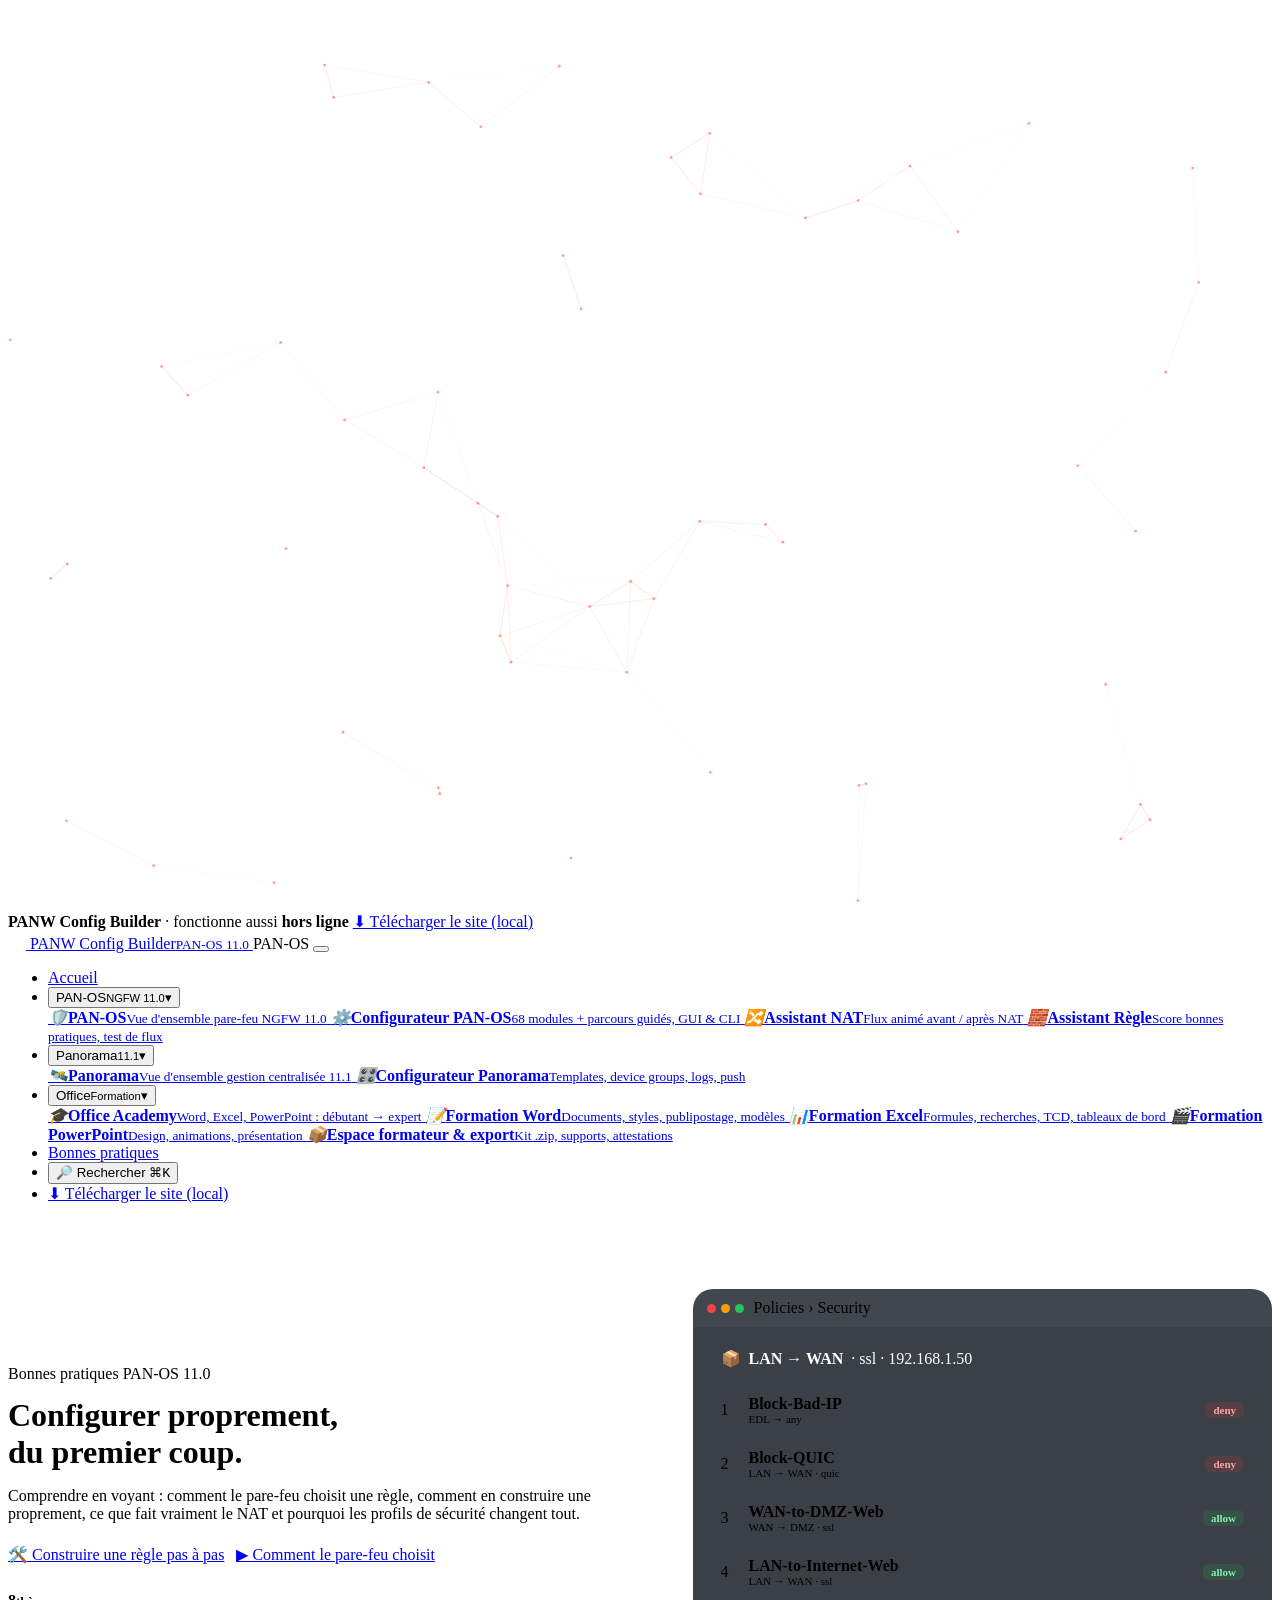
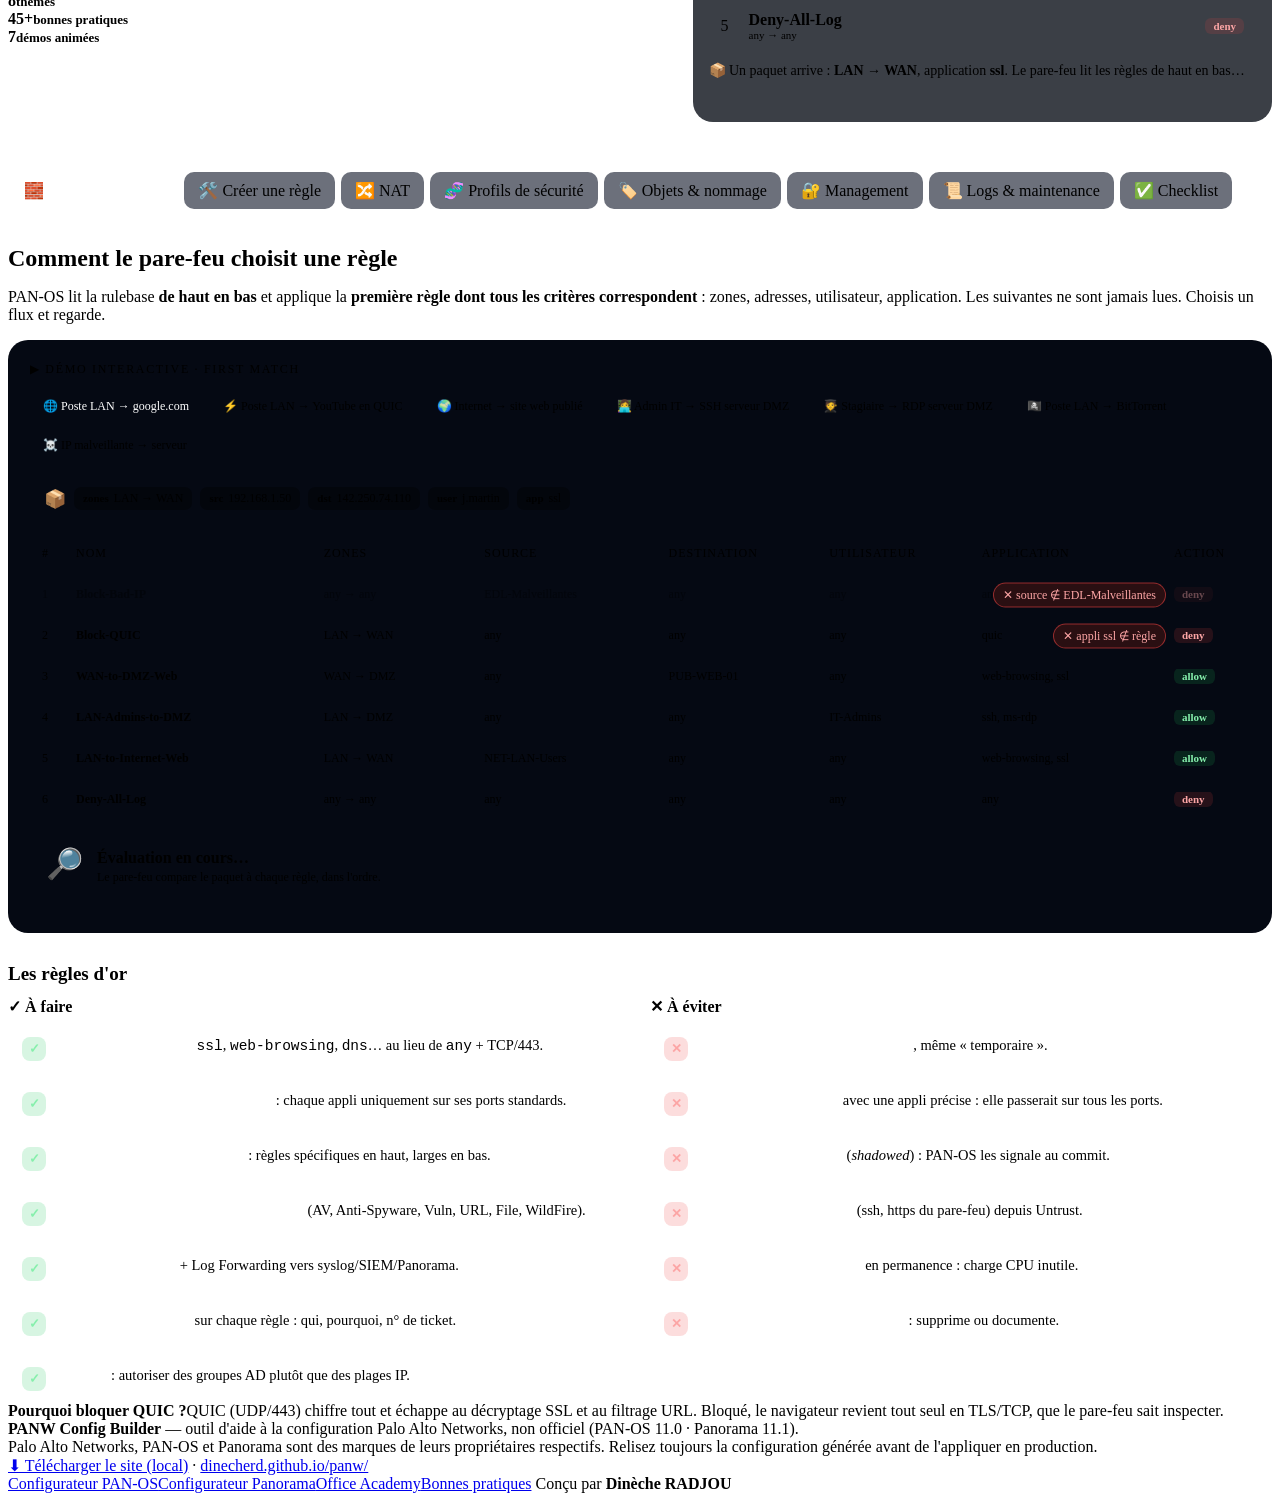
==== commit 19b675eb: "Bonnes pratiques : démos animées (first match, constructeur de règle, NAT, chaîne d'inspection, mana" ====
--- a/pages/bonnes-pratiques.html
+++ b/pages/bonnes-pratiques.html
@@ -4,67 +4,54 @@
 <meta charset="utf-8">
 <meta name="viewport" content="width=device-width,initial-scale=1">
 <title>Bonnes pratiques · PANW Config Builder</title>
-<meta name="description" content="Bonnes pratiques PAN-OS 11.0 : créer une règle de sécurité pas à pas (GUI et CLI), NAT, profils, nommage, durcissement du management, logs et checklist.">
+<meta name="description" content="Bonnes pratiques PAN-OS 11.0 expliquées en animations : première règle qui correspond, construire une règle de sécurité pas à pas (GUI et CLI), NAT, profils, nommage, management, logs et checklist.">
 <link rel="stylesheet" href="../assets/css/style.css">
 <link rel="stylesheet" href="../assets/css/hub.css">
-<style>
-  .bp-hero{padding:70px 0 30px}
-  .bp-hero h1{margin:14px 0 16px}
-  .bp-tabs{position:sticky;top:64px;z-index:15;display:flex;gap:6px;overflow-x:auto;padding:10px 0;margin-bottom:26px;background:linear-gradient(var(--bg) 70%,transparent);scrollbar-width:thin}
-  .bp-tabs button{flex:none;font:700 14px var(--font);color:var(--mut);padding:9px 14px;border-radius:10px;border:1px solid var(--line);background:var(--panel);cursor:pointer;transition:.2s var(--ease)}
-  .bp-tabs button:hover{color:#fff;border-color:var(--line2)}
-  .bp-tabs button[aria-selected="true"]{color:#fff;border-color:transparent;background:linear-gradient(135deg,var(--or),var(--or2));box-shadow:0 10px 30px -14px var(--or-glow)}
-  .bp-pane{animation:fadeIn .35s var(--ease)}
-  .bp-pane h2{margin:0 0 6px}
-  .bp-pane h3{margin:26px 0 10px;font-size:18px}
-  .bp-pane .lead{margin-bottom:18px}
-  .rule-list{list-style:none;padding:0;margin:0;display:grid;gap:10px}
-  .rule-list li{display:flex;gap:12px;align-items:flex-start;padding:12px 14px;border-radius:12px;border:1px solid var(--line);background:var(--panel);font-size:15px}
-  .rule-list li>i{font-style:normal;flex:none;width:26px;height:26px;border-radius:8px;display:grid;place-items:center;font-size:14px}
-  .rule-list .do>i{background:rgba(34,197,94,.18);color:#86EFAC}
-  .rule-list .dont>i{background:rgba(239,68,68,.18);color:#FCA5A5}
-  .rule-list b{color:#fff}
-  .tbl{width:100%;border-collapse:collapse;font-size:14px;margin:8px 0 4px}
-  .tbl th,.tbl td{text-align:left;padding:10px 12px;border-bottom:1px solid var(--line);vertical-align:top}
-  .tbl th{color:var(--mut);font-weight:800;font-size:12px;letter-spacing:.06em;text-transform:uppercase}
-  .tbl td code{font-size:13px;color:var(--acc-tx)}
-  .tbl-wrap{overflow-x:auto;border:1px solid var(--line);border-radius:14px;background:var(--panel)}
-  .step{display:grid;grid-template-columns:40px 1fr;gap:14px;margin:18px 0}
-  .step>.n{width:40px;height:40px;border-radius:12px;display:grid;place-items:center;font-weight:900;background:linear-gradient(135deg,var(--or),var(--or2));color:#fff}
-  .step h4{margin:6px 0 6px;font-size:16px}
-  .step p{margin:0 0 8px;color:var(--tx2)}
-  .path{display:inline-block;font:600 13px var(--mono);color:var(--acc-tx);background:rgba(var(--acc-rgb),.1);border:1px solid rgba(var(--acc-rgb),.35);padding:3px 9px;border-radius:8px}
-  .code-box{position:relative;margin:10px 0}
-  .rb{width:100%;border-collapse:collapse;font:600 13px var(--mono)}
-  .rb th,.rb td{padding:8px 10px;border-bottom:1px solid var(--line);text-align:left;white-space:nowrap}
-  .rb th{color:var(--mut);font-family:var(--font);font-size:11px;letter-spacing:.08em;text-transform:uppercase}
-  .rb .allow{color:#86EFAC}.rb .deny{color:#FCA5A5}
-  .chk{list-style:none;padding:0;margin:0;display:grid;gap:8px}
-  .chk label{display:flex;gap:12px;align-items:flex-start;padding:11px 14px;border-radius:12px;border:1px solid var(--line);background:var(--panel);cursor:pointer;font-size:15px}
-  .chk input{margin-top:3px;accent-color:var(--or);width:17px;height:17px;flex:none}
-  .chk input:checked+span{color:var(--mut);text-decoration:line-through}
-  .chk-bar{height:8px;border-radius:99px;background:var(--panel2);overflow:hidden;margin:6px 0 18px}
-  .chk-bar i{display:block;height:100%;width:0;background:linear-gradient(90deg,var(--or),var(--or2));transition:width .3s var(--ease)}
-  @keyframes fadeIn{from{opacity:0;transform:translateY(6px)}to{opacity:1;transform:none}}
-  @media (max-width:640px){.bp-tabs{top:56px}.step{grid-template-columns:1fr}.step>.n{width:34px;height:34px}}
-</style>
+<link rel="stylesheet" href="css/bp.css">
 </head>
 <body data-root="../" data-page="bp" data-product="panos">
 <div id="site-nav"></div>
 
 <header class="bp-hero">
-  <div class="wrap">
-    <span class="kicker fade-up">Bonnes pratiques PAN-OS 11.0</span>
-    <h1 class="fade-up" style="animation-delay:80ms">Configurer proprement,<br><span class="grad">du premier coup.</span></h1>
-    <p class="lead fade-up" style="animation-delay:160ms">Les règles d'or pour une rulebase lisible et sûre : comment créer une règle de sécurité pas à pas (GUI et CLI), publier un serveur en NAT, appliquer les profils, nommer les objets, durcir le management et garder des logs exploitables.</p>
+  <div class="hero-orbs"><i></i></div>
+  <div class="wrap bp-hero-grid">
+    <div>
+      <span class="kicker fade-up">Bonnes pratiques PAN-OS 11.0</span>
+      <h1 class="fade-up" style="animation-delay:80ms">Configurer proprement,<br><span class="grad grad-anim">du premier coup.</span></h1>
+      <p class="lead fade-up" style="animation-delay:160ms">Comprendre en voyant : comment le pare-feu choisit une règle, comment en construire une proprement, ce que fait vraiment le NAT et pourquoi les profils de sécurité changent tout.</p>
+      <div class="hero-cta fade-up" style="animation-delay:240ms">
+        <a class="btn primary" href="#exemple" data-go="exemple">🛠️ Construire une règle pas à pas</a>
+        <a class="btn ghost" href="#regles" data-go="regles">▶ Comment le pare-feu choisit</a>
+      </div>
+      <div class="stats bp-stats fade-up" style="animation-delay:320ms">
+        <div class="stat"><b data-count="8">8</b><span>thèmes</span></div>
+        <div class="stat"><b data-count="45" data-suffix="+">45+</b><span>bonnes pratiques</span></div>
+        <div class="stat"><b data-count="7">7</b><span>démos animées</span></div>
+      </div>
+    </div>
+
+    <div class="hr-board fade-up" style="animation-delay:200ms" role="img" aria-label="Animation : le pare-feu lit les règles de haut en bas et applique la première qui correspond">
+      <div class="win-bar"><span class="dots"><i></i><i></i><i></i></span>Policies › Security</div>
+      <div class="hr-pkt">📦 <b>LAN → WAN</b> · ssl · 192.168.1.50</div>
+      <div class="hr-rows" id="hr-rows">
+        <span class="scan" id="hr-scan"></span>
+        <div class="hr-row"><span>1</span><span><b>Block-Bad-IP</b><small>EDL → any</small></span><em class="deny">deny</em><i class="why"></i></div>
+        <div class="hr-row"><span>2</span><span><b>Block-QUIC</b><small>LAN → WAN · quic</small></span><em class="deny">deny</em><i class="why"></i></div>
+        <div class="hr-row"><span>3</span><span><b>WAN-to-DMZ-Web</b><small>WAN → DMZ · ssl</small></span><em class="allow">allow</em><i class="why"></i></div>
+        <div class="hr-row"><span>4</span><span><b>LAN-to-Internet-Web</b><small>LAN → WAN · ssl</small></span><em class="allow">allow</em><i class="why"></i></div>
+        <div class="hr-row"><span>5</span><span><b>Deny-All-Log</b><small>any → any</small></span><em class="deny">deny</em><i class="why"></i></div>
+      </div>
+      <p class="hr-cap" id="hr-cap" aria-live="polite">Le pare-feu lit les règles de haut en bas…</p>
+    </div>
   </div>
 </header>
 
 <section style="padding-top:0">
   <div class="wrap">
     <div class="bp-tabs" role="tablist" aria-label="Thèmes des bonnes pratiques" id="bp-tabs">
+      <span class="bp-ink" id="bp-ink" aria-hidden="true"></span>
       <button role="tab" data-tab="regles">🧱 Règles de sécurité</button>
-      <button role="tab" data-tab="exemple">🛠️ Créer une règle (pas à pas)</button>
+      <button role="tab" data-tab="exemple">🛠️ Créer une règle</button>
       <button role="tab" data-tab="nat">🔀 NAT</button>
       <button role="tab" data-tab="profils">🧬 Profils de sécurité</button>
       <button role="tab" data-tab="objets">🏷️ Objets & nommage</button>
@@ -74,136 +61,118 @@
     </div>
 
     <!-- ===================== RÈGLES ===================== -->
-    <div class="bp-pane" role="tabpanel" id="tab-regles">
-      <h2>Les règles d'or d'une rulebase</h2>
-      <p class="lead">PAN-OS évalue les règles de haut en bas et applique la <b>première</b> qui correspond. L'ordre, la précision et les profils font toute la différence.</p>
-
-      <ul class="rule-list">
-        <li class="do"><i>✓</i><span><b>Utiliser App-ID, pas les ports.</b> Remplir <code>Application</code> (ex. <code>ssl</code>, <code>web-browsing</code>, <code>dns</code>) au lieu de <code>any</code> + service TCP/443.</span></li>
-        <li class="do"><i>✓</i><span><b>Service = <code>application-default</code></b> : l'application n'est autorisée que sur ses ports standards. Évite le contournement par port non standard.</span></li>
-        <li class="do"><i>✓</i><span><b>Du plus précis au plus général.</b> Les règles spécifiques (un serveur, un groupe d'utilisateurs) en haut, les règles larges en bas.</span></li>
-        <li class="do"><i>✓</i><span><b>Un profil de sécurité sur chaque règle <code>allow</code></b> (via un <i>Security Profile Group</i>) : AV, Anti-Spyware, Vulnérabilités, URL, File Blocking, WildFire.</span></li>
-        <li class="do"><i>✓</i><span><b>Log at Session End</b> activé + un <b>Log Forwarding Profile</b> vers le syslog/SIEM ou Panorama.</span></li>
-        <li class="do"><i>✓</i><span><b>Nom, description et tag sur chaque règle</b> : qui l'a demandée, pourquoi, n° de ticket, date.</span></li>
-        <li class="do"><i>✓</i><span><b>Activer le log sur <code>interzone-default</code></b> (Policies › Security › Override) pour voir ce qui est bloqué.</span></li>
-        <li class="do"><i>✓</i><span><b>Filtrer par utilisateur/groupe (User-ID)</b> quand c'est possible plutôt que par plage IP.</span></li>
-        <li class="dont"><i>✕</i><span><b>Jamais de règle <code>any → any / any / allow</code>.</b> Même « temporaire » : elle reste toujours.</span></li>
-        <li class="dont"><i>✕</i><span><b>Pas de <code>service any</code> avec une application précise</b> : l'application passerait sur n'importe quel port.</span></li>
-        <li class="dont"><i>✕</i><span><b>Pas de règles en double ou masquées</b> (<i>shadowed</i>) : PAN-OS les signale au commit, corrige-les.</span></li>
-        <li class="dont"><i>✕</i><span><b>Ne pas autoriser le management (ssh, https du pare-feu) depuis Untrust.</b></span></li>
-      </ul>
-
-      <h3>Ordre recommandé de la rulebase</h3>
-      <div class="tbl-wrap">
-        <table class="rb">
-          <thead><tr><th>#</th><th>Nom</th><th>Source</th><th>Destination</th><th>Application</th><th>Action</th></tr></thead>
-          <tbody>
-            <tr><td>1</td><td>Block-Bad-IP-In/Out</td><td>EDL malveillantes</td><td>any</td><td>any</td><td class="deny">deny</td></tr>
-            <tr><td>2</td><td>Block-QUIC</td><td>LAN</td><td>WAN</td><td>quic</td><td class="deny">deny</td></tr>
-            <tr><td>3</td><td>LAN-to-DNS-Internes</td><td>LAN</td><td>SRV-DNS</td><td>dns</td><td class="allow">allow</td></tr>
-            <tr><td>4</td><td>WAN-to-DMZ-Web</td><td>any (WAN)</td><td>SRV-WEB (pré-NAT)</td><td>web-browsing, ssl</td><td class="allow">allow</td></tr>
-            <tr><td>5</td><td>LAN-Admins-to-DMZ</td><td>grp IT-Admins</td><td>DMZ</td><td>ssh, ms-rdp</td><td class="allow">allow</td></tr>
-            <tr><td>6</td><td>LAN-to-Internet-Web</td><td>LAN</td><td>WAN</td><td>web-browsing, ssl</td><td class="allow">allow</td></tr>
-            <tr><td>7</td><td>Deny-All-Log</td><td>any</td><td>any</td><td>any</td><td class="deny">deny</td></tr>
-          </tbody>
-        </table>
-      </div>
-      <div class="callout or"><b>Pourquoi bloquer QUIC ?</b>QUIC (UDP/443) chiffre tout et échappe au décryptage SSL et au filtrage URL. En le bloquant, les navigateurs reviennent automatiquement en TLS/TCP, inspectable.</div>
-      <p class="small mut">Teste tes règles avant de les appliquer avec <a href="simulateur-securite.html">l'Assistant Règle</a> (score bonnes pratiques + test de flux).</p>
+    <div class="bp-pane" role="tabpanel" id="tab-regles" hidden>
+      <h2>Comment le pare-feu choisit une règle</h2>
+      <p class="lead">PAN-OS lit la rulebase <b>de haut en bas</b> et applique la <b>première règle dont tous les critères correspondent</b> : zones, adresses, utilisateur, application. Les suivantes ne sont jamais lues. Choisis un flux et regarde.</p>
+
+      <div class="glass demo">
+        <span class="demo-tag">▶ Démo interactive · first match</span>
+        <div class="fm-flows" id="fm-flows"></div>
+        <div class="fm-pkt" id="fm-pkt"></div>
+        <div class="fm-scroll">
+          <div class="fm-board" id="fm-board"></div>
+        </div>
+        <div class="fm-out" id="fm-out" aria-live="polite"></div>
+      </div>
+
+      <h3>Les règles d'or</h3>
+      <div class="dd">
+        <div>
+          <h4><span class="badge ok">✓ À faire</span></h4>
+          <ul class="rule-list" data-stagger="70">
+            <li class="do"><i>✓</i><span><b>App-ID, pas les ports.</b> <code>ssl</code>, <code>web-browsing</code>, <code>dns</code>… au lieu de <code>any</code> + TCP/443.</span></li>
+            <li class="do"><i>✓</i><span><b>Service <code>application-default</code></b> : chaque appli uniquement sur ses ports standards.</span></li>
+            <li class="do"><i>✓</i><span><b>Du plus précis au plus général</b> : règles spécifiques en haut, larges en bas.</span></li>
+            <li class="do"><i>✓</i><span><b>Un groupe de profils sur chaque <code>allow</code></b> (AV, Anti-Spyware, Vuln, URL, File, WildFire).</span></li>
+            <li class="do"><i>✓</i><span><b>Log at Session End</b> + Log Forwarding vers syslog/SIEM/Panorama.</span></li>
+            <li class="do"><i>✓</i><span><b>Nom, description, tag</b> sur chaque règle : qui, pourquoi, n° de ticket.</span></li>
+            <li class="do"><i>✓</i><span><b>User-ID</b> : autoriser des groupes AD plutôt que des plages IP.</span></li>
+          </ul>
+        </div>
+        <div>
+          <h4><span class="badge bad">✕ À éviter</span></h4>
+          <ul class="rule-list" data-stagger="70">
+            <li class="dont"><i>✕</i><span><b>Jamais de <code>any → any / allow</code></b>, même « temporaire ».</span></li>
+            <li class="dont"><i>✕</i><span><b>Pas de <code>service any</code></b> avec une appli précise : elle passerait sur tous les ports.</span></li>
+            <li class="dont"><i>✕</i><span><b>Pas de règles masquées</b> (<i>shadowed</i>) : PAN-OS les signale au commit.</span></li>
+            <li class="dont"><i>✕</i><span><b>Pas d'accès management</b> (ssh, https du pare-feu) depuis Untrust.</span></li>
+            <li class="dont"><i>✕</i><span><b>Pas de log at Session Start</b> en permanence : charge CPU inutile.</span></li>
+            <li class="dont"><i>✕</i><span><b>Pas de règle désactivée qui traîne</b> : supprime ou documente.</span></li>
+          </ul>
+        </div>
+      </div>
+      <div class="callout or" data-reveal><b>Pourquoi bloquer QUIC ?</b>QUIC (UDP/443) chiffre tout et échappe au décryptage SSL et au filtrage URL. Bloqué, le navigateur revient tout seul en TLS/TCP, que le pare-feu sait inspecter.</div>
     </div>
 
     <!-- ===================== EXEMPLE ===================== -->
     <div class="bp-pane" role="tabpanel" id="tab-exemple" hidden>
-      <h2>Exemple : créer une règle de sécurité pas à pas</h2>
-      <p class="lead">Besoin : <b>autoriser les postes du LAN (192.168.1.0/24) à naviguer sur Internet</b> en HTTP/HTTPS, avec inspection complète et logs.</p>
-
-      <div class="step"><div class="n">1</div><div>
-        <h4>Créer l'objet adresse</h4>
-        <p><span class="path">Objects › Addresses › Add</span></p>
-        <p>Name : <code>NET-LAN-Users</code> · Type : IP Netmask · <code>192.168.1.0/24</code> · Tag : <code>LAN</code></p>
-      </div></div>
-
-      <div class="step"><div class="n">2</div><div>
-        <h4>Préparer le groupe de profils</h4>
-        <p><span class="path">Objects › Security Profile Groups › Add</span></p>
-        <p>Name : <code>PG-Default</code> · Antivirus <code>default</code> · Anti-Spyware <code>strict</code> · Vulnerability <code>strict</code> · URL <code>default</code> · File Blocking <code>basic file blocking</code> · WildFire <code>default</code>.</p>
-        <div class="callout"><b>Astuce</b>Nomme le groupe <code>default</code> : il sera appliqué automatiquement à toutes les nouvelles règles.</div>
-      </div></div>
-
-      <div class="step"><div class="n">3</div><div>
-        <h4>Créer la règle — onglet General</h4>
-        <p><span class="path">Policies › Security › Add</span></p>
-        <p>Name : <code>LAN-to-Internet-Web</code> · Rule Type : <code>universal</code> · Description : « Navigation web des postes LAN – ticket #1234 » · Tag : <code>LAN</code></p>
-      </div></div>
-
-      <div class="step"><div class="n">4</div><div>
-        <h4>Onglets Source / Destination</h4>
-        <p><b>Source</b> : Zone <code>LAN</code> · Address <code>NET-LAN-Users</code> · User <code>any</code> (ou un groupe AD si User-ID est actif)</p>
-        <p><b>Destination</b> : Zone <code>WAN</code> · Address <code>any</code></p>
-      </div></div>
-
-      <div class="step"><div class="n">5</div><div>
-        <h4>Onglets Application / Service-URL Category</h4>
-        <p><b>Application</b> : <code>web-browsing</code>, <code>ssl</code> (pas <code>any</code>)</p>
-        <p><b>Service</b> : <code>application-default</code> · URL Category : <code>any</code> (le filtrage se fait via le profil URL)</p>
-      </div></div>
-
-      <div class="step"><div class="n">6</div><div>
-        <h4>Onglet Actions</h4>
-        <p>Action : <code>Allow</code> · Profile Type : <code>Group</code> → <code>PG-Default</code> · ☐ Log at Session Start · ☑ Log at Session End · Log Forwarding : <code>LF-Default</code></p>
-      </div></div>
-
-      <div class="step"><div class="n">7</div><div>
-        <h4>Placer la règle, valider et commiter</h4>
-        <p>Glisse la règle <b>au-dessus</b> de <code>Deny-All-Log</code>, puis <span class="path">Commit › Preview Changes › Validate › Commit</span>.</p>
-      </div></div>
-
-      <h3>La même chose en CLI</h3>
-      <div class="code-box">
-        <button class="btn sm copy-btn" data-copy-target="#cli-rule">Copier</button>
+      <h2>Construire une règle de sécurité, pas à pas</h2>
+      <p class="lead">Besoin client : <b>les postes du LAN (192.168.1.0/24) naviguent sur Internet</b> en HTTP/HTTPS, avec inspection complète et logs. Suis l'écran PAN-OS à gauche : la règle se construit à droite, la CLI s'écrit en dessous.</p>
+
+      <div class="glass demo bd" id="bd">
+        <div class="bd-steps" id="bd-steps" role="tablist" aria-label="Étapes"></div>
+        <div class="bd-head"><span class="bd-num" id="bd-num"></span><span class="bd-title" id="bd-title"></span></div>
+        <div class="bd-grid">
+          <div class="win">
+            <div class="win-bar"><span class="dots"><i></i><i></i><i></i></span><span id="bd-path"></span></div>
+            <div class="win-tabs" id="bd-tabs"></div>
+            <div class="win-form" id="bd-form"></div>
+          </div>
+          <div class="rcard" id="rcard">
+            <h4><span>📋 Ta règle</span><span class="badge" id="rc-state">en construction</span></h4>
+            <div class="robjs" id="rc-objs"></div>
+            <div id="rc-fields"></div>
+          </div>
+        </div>
+        <div class="bd-why" id="bd-why"></div>
+        <div class="code-box">
+          <button class="btn sm copy-btn" data-copy-target="#bd-cli">Copier</button>
+          <pre class="code bd-cli" id="bd-cli"></pre>
+        </div>
+        <div class="bd-ctrl">
+          <button class="btn sm ghost" type="button" id="bd-prev">◀ Précédent</button>
+          <button class="btn sm" type="button" id="bd-play">⏵ Lecture auto</button>
+          <span class="sp"></span>
+          <button class="btn sm ghost" type="button" id="bd-reset">↺ Recommencer</button>
+          <button class="btn sm primary" type="button" id="bd-next">Suivant ▶</button>
+        </div>
+      </div>
+
+      <details class="bd-all">
+        <summary>⌨️ Toute la CLI d'un coup + règle de refus + vérifications</summary>
+        <div class="code-box">
+          <button class="btn sm copy-btn" data-copy-target="#cli-rule">Copier</button>
 <pre class="code" id="cli-rule"><span class="c"># mode configuration</span>
 configure
 
-<span class="c"># 1. objet adresse + tag</span>
+<span class="c"># objet adresse + tag</span>
 set tag LAN color color3
 set address NET-LAN-Users ip-netmask 192.168.1.0/24
 set address NET-LAN-Users tag LAN
 
-<span class="c"># 2. groupe de profils</span>
+<span class="c"># groupe de profils</span>
 set profile-group PG-Default virus default spyware strict vulnerability strict url-filtering default file-blocking "basic file blocking" wildfire-analysis default
 
-<span class="c"># 3-6. règle de sécurité</span>
+<span class="c"># règle de sécurité</span>
 set rulebase security rules LAN-to-Internet-Web from LAN to WAN source NET-LAN-Users destination any source-user any application [ web-browsing ssl ] service application-default category any action allow
 set rulebase security rules LAN-to-Internet-Web profile-setting group PG-Default
 set rulebase security rules LAN-to-Internet-Web log-start no log-end yes log-setting LF-Default
 set rulebase security rules LAN-to-Internet-Web tag LAN description "Navigation web des postes LAN - ticket #1234"
 
-<span class="c"># 7. position + commit</span>
+<span class="c"># règle de refus finale avec log</span>
+set rulebase security rules Deny-All-Log from any to any source any destination any application any service any action deny log-end yes
+
+<span class="c"># position + commit</span>
 move rulebase security rules LAN-to-Internet-Web before Deny-All-Log
-commit</pre>
-      </div>
-
-      <h3>Règle de blocage finale avec log</h3>
-      <div class="code-box">
-        <button class="btn sm copy-btn" data-copy-target="#cli-deny">Copier</button>
-<pre class="code" id="cli-deny">set rulebase security rules Deny-All-Log from any to any source any destination any application any service any action deny log-end yes
-<span class="c"># ou : activer le log sur la règle par défaut interzone</span>
-set rulebase default-security-rules rules interzone-default action deny log-end yes</pre>
-      </div>
-
-      <h3>Vérifier</h3>
-      <div class="code-box">
-        <button class="btn sm copy-btn" data-copy-target="#cli-verif">Copier</button>
-<pre class="code" id="cli-verif"><span class="c"># quelle règle s'applique à ce flux ?</span>
+commit
+
+<span class="c"># vérifier : quelle règle s'applique à ce flux ?</span>
 test security-policy-match from LAN to WAN source 192.168.1.50 destination 8.8.8.8 protocol 6 destination-port 443 application ssl
-
-<span class="c"># sessions en cours depuis un poste</span>
 show session all filter source 192.168.1.50
-
-<span class="c"># compteurs d'utilisation des règles</span>
 show rule-hit-count vsys vsys-name vsys1 rule-base security rules all</pre>
-      </div>
-      <div class="feat" style="display:flex;gap:10px;flex-wrap:wrap;margin-top:14px">
+        </div>
+      </details>
+      <div class="hero-cta">
         <a class="btn primary sm" href="configurateur.html">⚙️ Générer ta propre règle dans le configurateur</a>
         <a class="btn sm" href="simulateur-securite.html">🧱 Tester avec l'Assistant Règle</a>
       </div>
@@ -211,22 +180,66 @@
 
     <!-- ===================== NAT ===================== -->
     <div class="bp-pane" role="tabpanel" id="tab-nat" hidden>
-      <h2>NAT : les pièges à éviter</h2>
-      <p class="lead">La règle d'or : <b>NAT = adresses pré-NAT, zone selon la route</b>. La règle de sécurité utilise les <b>IP pré-NAT</b> et la <b>zone post-NAT</b>.</p>
-      <div class="tbl-wrap"><table class="tbl">
+      <h2>NAT : suivre le paquet</h2>
+      <p class="lead">La règle d'or : la <b>politique NAT</b> et la <b>politique de sécurité</b> sont évaluées avec les <b>adresses d'origine (pré-NAT)</b>. La traduction n'a lieu qu'à la sortie. Seule la <b>zone de destination</b> de la règle de sécurité est post-NAT.</p>
+
+      <div class="glass demo">
+        <div class="nat-ctrl">
+          <div class="seg" id="nat-mode" role="tablist" aria-label="Type de NAT">
+            <button type="button" data-m="dnat" class="on">🌍 DNAT · publier un serveur</button>
+            <button type="button" data-m="snat">🏢 SNAT · sortie Internet</button>
+          </div>
+          <span class="sp"></span>
+          <button class="btn sm" type="button" id="nat-play">⏸ Pause</button>
+          <button class="btn sm ghost" type="button" id="nat-step">⏭ Étape</button>
+          <button class="btn sm ghost" type="button" id="nat-reset">↺</button>
+        </div>
+        <svg id="nat-svg" viewBox="0 0 760 300" role="img" aria-label="Schéma animé du NAT : le paquet traverse le pare-feu et son adresse est traduite">
+          <defs>
+            <linearGradient id="nG" x1="0" x2="1"><stop offset="0" stop-color="#FA582D"/><stop offset="1" stop-color="#FF8A3D"/></linearGradient>
+          </defs>
+          <rect id="zl" x="10" y="20" width="240" height="268" rx="18" fill="rgba(239,68,68,.06)" stroke="rgba(239,68,68,.5)" stroke-dasharray="5 6"/>
+          <rect id="zr" x="510" y="20" width="240" height="268" rx="18" fill="rgba(56,189,248,.06)" stroke="rgba(56,189,248,.5)" stroke-dasharray="5 6"/>
+          <text id="zl-t" x="30" y="44" style="font-weight:800;letter-spacing:.12em">ZONE WAN</text>
+          <text id="zr-t" x="730" y="44" text-anchor="end" style="font-weight:800;letter-spacing:.12em">ZONE DMZ</text>
+          <line x1="110" y1="200" x2="650" y2="200" stroke="rgba(255,255,255,.15)" stroke-width="2"/>
+          <line x1="110" y1="200" x2="650" y2="200" stroke="url(#nG)" stroke-width="2" class="flow-line" opacity=".6"/>
+          <g class="nnode"><rect x="75" y="165" width="70" height="70" rx="14" fill="#0B1224" stroke="rgba(255,255,255,.22)"/><text id="nl-i" x="110" y="210" text-anchor="middle" style="font-size:26px">🌍</text>
+            <text id="nl-n" x="110" y="256" text-anchor="middle"></text><text id="nl-ip" class="mono" x="110" y="273" text-anchor="middle" style="fill:#64748B;font-size:11px"></text></g>
+          <g class="nnode"><rect x="615" y="165" width="70" height="70" rx="14" fill="#0B1224" stroke="rgba(255,255,255,.22)"/><text id="nr-i" x="650" y="210" text-anchor="middle" style="font-size:26px">🖥️</text>
+            <text id="nr-n" x="650" y="256" text-anchor="middle"></text><text id="nr-ip" class="mono" x="650" y="273" text-anchor="middle" style="fill:#64748B;font-size:11px"></text></g>
+          <g class="nbox" id="fw-box"><rect x="300" y="150" width="160" height="100" rx="18" stroke-width="2"/>
+            <text x="380" y="242" text-anchor="middle" style="font-weight:800">NGFW</text></g>
+          <text id="if-l" class="mono" x="300" y="268" text-anchor="middle" style="fill:#94A3B8;font-size:11px"></text>
+          <text id="if-r" class="mono" x="460" y="268" text-anchor="middle" style="fill:#94A3B8;font-size:11px"></text>
+          <path d="M330 150 V110 M430 150 V110" stroke="rgba(255,255,255,.2)" stroke-dasharray="3 4"/>
+          <g class="nbox" id="nat-box"><rect x="262" y="74" width="116" height="36" rx="10"/><text x="320" y="97" text-anchor="middle" style="font-weight:700">Politique NAT</text></g>
+          <g class="nbox" id="sec-box"><rect x="384" y="74" width="126" height="36" rx="10"/><text x="447" y="97" text-anchor="middle" style="font-weight:700">Politique Sécurité</text></g>
+          <g id="nat-pkt" style="transform:translate(110px,200px)">
+            <rect x="-102" y="-78" width="204" height="50" rx="10" fill="#050913" stroke="url(#nG)" stroke-width="1.5"/>
+            <text class="mono" x="-90" y="-58" style="font-size:11.5px"><tspan style="fill:#94A3B8">src </tspan><tspan id="h-src"></tspan></text>
+            <text class="mono" x="-90" y="-40" style="font-size:11.5px"><tspan style="fill:#94A3B8">dst </tspan><tspan id="h-dst"></tspan></text>
+            <circle r="10" fill="url(#nG)" class="pkt-dot"/>
+          </g>
+        </svg>
+        <ol class="nat-steps" id="nat-steps"></ol>
+      </div>
+
+      <h3>Le tableau à retenir</h3>
+      <div class="tbl-wrap" data-reveal><table class="tbl">
         <thead><tr><th>Cas</th><th>Règle NAT</th><th>Règle de sécurité</th></tr></thead>
         <tbody>
           <tr><td><b>Source NAT</b> (LAN → Internet)</td><td>From <code>LAN</code> To <code>WAN</code> · Dynamic IP and Port · interface <code>ethernet1/1</code></td><td>From <code>LAN</code> To <code>WAN</code> · source <code>192.168.1.0/24</code></td></tr>
-          <tr><td><b>Destination NAT</b> (publication serveur)</td><td>From <code>WAN</code> To <code>WAN</code> · dst <code>203.0.113.20</code> → <code>10.10.20.10</code></td><td>From <code>WAN</code> To <code>DMZ</code> · dst <code>203.0.113.20</code> (IP publique !)</td></tr>
+          <tr><td><b>Destination NAT</b> (publication)</td><td>From <code>WAN</code> To <code>WAN</code> · dst <code>203.0.113.20</code> → <code>10.10.20.10</code></td><td>From <code>WAN</code> To <code>DMZ</code> · dst <code>203.0.113.20</code> (IP publique !)</td></tr>
         </tbody>
       </table></div>
-      <ul class="rule-list" style="margin-top:16px">
-        <li class="do"><i>✓</i><span><b>Préférer DIPP sur l'interface</b> pour la sortie Internet ; un <b>pool d'IP</b> au-delà de ~64 000 sessions simultanées par IP.</span></li>
-        <li class="do"><i>✓</i><span><b>Bi-directionnel uniquement pour du 1:1 statique</b> ; sinon deux règles distinctes.</span></li>
-        <li class="do"><i>✓</i><span><b>Prévoir l'U-turn</b> si les utilisateurs internes accèdent au serveur via son IP publique.</span></li>
-        <li class="dont"><i>✕</i><span><b>Ne pas mettre la zone DMZ en destination de la règle DNAT</b> : la zone de destination NAT est celle de l'IP publique (WAN).</span></li>
+      <ul class="rule-list" style="margin-top:16px" data-stagger="70">
+        <li class="do"><i>✓</i><span><b>DIPP sur l'interface</b> pour la sortie Internet ; un <b>pool d'IP</b> au-delà de ~64 000 sessions simultanées par IP.</span></li>
+        <li class="do"><i>✓</i><span><b>Bi-directionnel seulement pour du 1:1 statique</b>, sinon deux règles distinctes.</span></li>
+        <li class="do"><i>✓</i><span><b>Prévoir l'U-turn</b> si les utilisateurs internes joignent le serveur par son IP publique.</span></li>
+        <li class="dont"><i>✕</i><span><b>Pas de zone DMZ dans la règle DNAT</b> : sa zone de destination est celle de l'IP publique (WAN).</span></li>
       </ul>
-      <div class="code-box">
+      <div class="code-box" data-reveal>
         <button class="btn sm copy-btn" data-copy-target="#cli-nat">Copier</button>
 <pre class="code" id="cli-nat"><span class="c"># Source NAT sortie Internet</span>
 set rulebase nat rules SNAT-LAN-Internet from LAN to WAN source NET-LAN-Users destination any service any source-translation dynamic-ip-and-port interface-address interface ethernet1/1
@@ -239,32 +252,69 @@
 <span class="c"># règle de sécurité associée (IP pré-NAT, zone post-NAT)</span>
 set rulebase security rules WAN-to-DMZ-Web from WAN to DMZ source any destination PUB-WEB-01 application [ ssl web-browsing ] service application-default action allow profile-setting group PG-Default log-end yes</pre>
       </div>
-      <p class="small mut">Visualise le flux avant/après traduction avec <a href="simulateur-nat.html">l'Assistant NAT animé</a>.</p>
+      <p class="small mut">Configure ton propre NAT avec <a href="simulateur-nat.html">l'Assistant NAT animé</a>.</p>
     </div>
 
     <!-- ===================== PROFILS ===================== -->
     <div class="bp-pane" role="tabpanel" id="tab-profils" hidden>
-      <h2>Profils de sécurité</h2>
-      <p class="lead">Une règle <code>allow</code> sans profil laisse passer les menaces. Applique un groupe de profils à <b>toutes</b> les règles qui autorisent du trafic.</p>
-      <div class="tbl-wrap"><table class="tbl">
-        <thead><tr><th>Profil</th><th>Recommandation</th></tr></thead>
+      <h2>Profils de sécurité : l'inspection en action</h2>
+      <p class="lead">Une règle <code>allow</code> ouvre la porte ; les <b>profils</b> fouillent ce qui passe. Coupe-les pour voir ce qui se passe sans eux.</p>
+
+      <div class="glass demo">
+        <div class="nat-ctrl">
+          <div class="seg" id="pipe-mode" role="tablist" aria-label="Profils">
+            <button type="button" data-m="on" class="on">🛡️ Avec groupe de profils</button>
+            <button type="button" data-m="off">⚠️ Sans profil</button>
+          </div>
+          <span class="sp"></span>
+          <button class="btn sm" type="button" id="pipe-play">⏸ Pause</button>
+          <button class="btn sm ghost" type="button" id="pipe-reset">↺ Compteurs</button>
+        </div>
+        <div class="pipe-scroll">
+          <div class="pipe-track" id="pipe-track">
+            <div class="pipe-src">✅ Règle allow<small>LAN-to-Internet-Web</small></div>
+            <div class="gate" data-g="av" title="Antivirus"><i>🦠</i><b>Antivirus</b></div>
+            <div class="gate" data-g="as" title="Anti-Spyware"><i>📡</i><b>Anti-Spyware</b></div>
+            <div class="gate" data-g="vp" title="Vulnerability Protection"><i>💥</i><b>Vulnérabilité</b></div>
+            <div class="gate" data-g="url" title="URL Filtering"><i>🎣</i><b>URL</b></div>
+            <div class="gate" data-g="fb" title="File Blocking"><i>📦</i><b>File Blocking</b></div>
+            <div class="gate" data-g="wf" title="WildFire"><i>🔥</i><b>WildFire</b></div>
+            <div class="pipe-dst">💻 Utilisateur</div>
+          </div>
+        </div>
+        <div class="pipe-stats">
+          <div class="ps ok" id="ps-ok"><b>0</b><span>trafic légitime livré</span></div>
+          <div class="ps bl" id="ps-bl"><b>0</b><span>menaces bloquées</span></div>
+          <div class="ps lk" id="ps-lk"><b>0</b><span>menaces passées ⚠</span></div>
+        </div>
+        <div class="pipe-log" id="pipe-log" aria-live="off"></div>
+      </div>
+
+      <div class="tbl-wrap" data-reveal><table class="tbl">
+        <thead><tr><th>Profil</th><th>Ce qu'il arrête</th><th>Recommandation</th></tr></thead>
         <tbody>
-          <tr><td><b>Antivirus</b></td><td>Action <code>reset-both</code> sur tous les décodeurs (http, smtp, imap, pop3, ftp, smb). WildFire inline ML activé.</td></tr>
-          <tr><td><b>Anti-Spyware</b></td><td>Basé sur <code>strict</code> · <b>DNS Security</b> + <b>DNS sinkhole</b> (IPv4 <code>sinkhole.paloaltonetworks.com</code>) pour repérer les postes infectés.</td></tr>
-          <tr><td><b>Vulnerability</b></td><td>Basé sur <code>strict</code> : <code>reset-both</code> pour critical/high/medium, défaut pour low/info.</td></tr>
-          <tr><td><b>URL Filtering</b></td><td>Bloquer <code>malware</code>, <code>phishing</code>, <code>command-and-control</code>, <code>grayware</code>, <code>newly-registered-domain</code> ; <code>alert</code> sur le reste pour la visibilité.</td></tr>
-          <tr><td><b>File Blocking</b></td><td>Bloquer les exécutables (<code>exe</code>, <code>dll</code>, <code>bat</code>, <code>ps1</code>…) depuis Internet, sauf exceptions justifiées.</td></tr>
-          <tr><td><b>WildFire</b></td><td>Envoyer <code>any</code> application / <code>any</code> type de fichier ; mises à jour WildFire en <b>temps réel</b>.</td></tr>
+          <tr><td><b>🦠 Antivirus</b></td><td>Fichiers malveillants connus</td><td><code>reset-both</code> sur tous les décodeurs (http, smtp, imap, pop3, ftp, smb), WildFire inline ML activé.</td></tr>
+          <tr><td><b>📡 Anti-Spyware</b></td><td>Command & control, DNS malveillant</td><td>Base <code>strict</code> + <b>DNS Security</b> + <b>sinkhole</b> pour identifier les postes infectés.</td></tr>
+          <tr><td><b>💥 Vulnérabilité</b></td><td>Exploits (Log4j, RCE…)</td><td>Base <code>strict</code> : <code>reset-both</code> pour critical / high / medium.</td></tr>
+          <tr><td><b>🎣 URL Filtering</b></td><td>Phishing, malware, C2</td><td>Bloquer <code>malware</code>, <code>phishing</code>, <code>command-and-control</code>, <code>grayware</code>, <code>newly-registered-domain</code>.</td></tr>
+          <tr><td><b>📦 File Blocking</b></td><td>Exécutables, scripts</td><td>Bloquer <code>exe</code>, <code>dll</code>, <code>bat</code>, <code>ps1</code>… depuis Internet, sauf exception justifiée.</td></tr>
+          <tr><td><b>🔥 WildFire</b></td><td>Malwares inconnus (zero-day)</td><td>Analyser <code>any</code> application / <code>any</code> type de fichier ; mises à jour en <b>temps réel</b>.</td></tr>
         </tbody>
       </table></div>
-      <div class="callout warn"><b>Décryptage</b>Sans déchiffrement SSL, les profils ne voient que ~10 % du trafic. Mets en place un <b>SSL Forward Proxy</b> en excluant les catégories sensibles (santé, finance, gouvernement) et les applis à certificate pinning.</div>
+      <div class="callout warn" data-reveal><b>Et le décryptage ?</b>Sans déchiffrement SSL, les profils ne voient qu'une petite partie du trafic, puisque l'essentiel du web est en HTTPS. Mets en place un <b>SSL Forward Proxy</b> en excluant les catégories sensibles (santé, finance, gouvernement) et les applis à <i>certificate pinning</i>.</div>
     </div>
 
     <!-- ===================== OBJETS ===================== -->
     <div class="bp-pane" role="tabpanel" id="tab-objets" hidden>
       <h2>Objets & convention de nommage</h2>
-      <p class="lead">Une convention claire rend la rulebase lisible par toute l'équipe et facilite la migration vers Panorama.</p>
-      <div class="tbl-wrap"><table class="tbl">
+      <p class="lead">Une convention claire rend la rulebase lisible par toute l'équipe, les logs compréhensibles et la migration vers Panorama simple. <b>Survole ou touche une carte</b> pour la corriger.</p>
+      <div class="flips" data-stagger="80" data-stagger-type="zoom">
+        <button class="flip" type="button"><span class="flip-in"><span class="flip-f"><small>❌ Avant</small><code>10.10.20.10</code><small>IP en dur : qui est-ce ?</small></span><span class="flip-b"><small>✅ Après</small><code>SRV-WEB-01</code><small>rôle + numéro, lisible dans les logs</small></span></span></button>
+        <button class="flip" type="button"><span class="flip-in"><span class="flip-f"><small>❌ Avant</small><code>Rule 47</code><small>nom par défaut, aucune info</small></span><span class="flip-b"><small>✅ Après</small><code>LAN-to-Internet-Web</code><small>source-to-destination-usage</small></span></span></button>
+        <button class="flip" type="button"><span class="flip-in"><span class="flip-f"><small>❌ Avant</small><code>test-jean-2</code><small>temporaire… depuis 3 ans</small></span><span class="flip-b"><small>✅ Après</small><code>LAN-Admins-to-DMZ</code><small>+ description et n° de ticket</small></span></span></button>
+        <button class="flip" type="button"><span class="flip-in"><span class="flip-f"><small>❌ Avant</small><code>port8443</code><small>protocole ? usage ?</small></span><span class="flip-b"><small>✅ Après</small><code>SVC-TCP-8443</code><small>préfixe + protocole + port</small></span></span></button>
+      </div>
+      <div class="tbl-wrap" data-reveal><table class="tbl">
         <thead><tr><th>Type</th><th>Convention</th><th>Exemple</th></tr></thead>
         <tbody>
           <tr><td>Hôte</td><td><code>SRV-</code> / <code>PC-</code> + rôle + n°</td><td><code>SRV-WEB-01</code></td></tr>
@@ -277,29 +327,37 @@
           <tr><td>Profils</td><td><code>PG-</code> (groupe), <code>AV-</code>, <code>AS-</code>, <code>VP-</code>, <code>URL-</code></td><td><code>PG-Default</code></td></tr>
         </tbody>
       </table></div>
-      <ul class="rule-list" style="margin-top:16px">
-        <li class="do"><i>✓</i><span><b>Tags par zone/usage avec couleur</b> pour filtrer la rulebase d'un clic (<i>Group Rules by Tag</i>).</span></li>
-        <li class="do"><i>✓</i><span><b>Groupes d'adresses dynamiques</b> (DAG) basés sur les tags pour les environnements qui bougent (VM, cloud).</span></li>
-        <li class="do"><i>✓</i><span><b>EDL</b> (listes dynamiques externes) pour les IP/URL malveillantes, mises à jour automatiquement.</span></li>
+      <ul class="rule-list" style="margin-top:16px" data-stagger="70">
+        <li class="do"><i>✓</i><span><b>Tags colorés par zone/usage</b> pour filtrer la rulebase d'un clic (<i>Group Rules by Tag</i>).</span></li>
+        <li class="do"><i>✓</i><span><b>Groupes d'adresses dynamiques</b> (DAG) basés sur les tags pour les VM et le cloud.</span></li>
+        <li class="do"><i>✓</i><span><b>EDL</b> pour les IP/URL malveillantes, mises à jour automatiquement.</span></li>
         <li class="dont"><i>✕</i><span><b>Pas d'IP en dur dans les règles</b> : toujours un objet nommé.</span></li>
-        <li class="dont"><i>✕</i><span><b>Supprimer les objets inutilisés</b> régulièrement (Objects › filtre « Unused »).</span></li>
+        <li class="dont"><i>✕</i><span><b>Pas d'objets orphelins</b> : nettoyage régulier (filtre « Unused »).</span></li>
       </ul>
     </div>
 
     <!-- ===================== MGMT ===================== -->
     <div class="bp-pane" role="tabpanel" id="tab-mgmt" hidden>
       <h2>Durcir le management</h2>
-      <p class="lead">L'interface de management est la cible n°1 : elle ne doit jamais être exposée sur Internet.</p>
-      <ul class="rule-list">
-        <li class="do"><i>✓</i><span><b>Management sur un réseau dédié</b> (VLAN d'admin / bastion), avec <b>Permitted IP</b> restreintes.</span></li>
-        <li class="do"><i>✓</i><span><b>Désactiver HTTP et Telnet</b>, ne garder que HTTPS et SSH.</span></li>
-        <li class="do"><i>✓</i><span><b>Comptes nominatifs</b> via LDAP/RADIUS/TACACS+ + MFA ; compte <code>admin</code> local renommé ou mot de passe fort coffré.</span></li>
-        <li class="do"><i>✓</i><span><b>Admin roles</b> au moindre privilège (lecture seule pour le support N1).</span></li>
-        <li class="do"><i>✓</i><span><b>Complexité de mot de passe</b> et verrouillage après échecs ; bannière de connexion légale.</span></li>
-        <li class="do"><i>✓</i><span><b>Interface Management Profile</b> sur les interfaces de données : uniquement <code>ping</code> si nécessaire, jamais sur la zone Untrust.</span></li>
-        <li class="do"><i>✓</i><span><b>Rester sur une version PAN-OS « preferred »</b> et suivre les avis de sécurité (security.paloaltonetworks.com).</span></li>
-      </ul>
-      <div class="code-box">
+      <p class="lead">L'interface de management est la cible n°1. Chaque couche de protection arrête un type d'accès différent : regarde qui passe et qui rebondit.</p>
+      <div class="glass demo mg">
+        <span class="demo-tag">▶ Accès à l'interface de management</span>
+        <div class="mg-lane ok"><span class="mg-who">👩‍💻 Admin IT<small>10.0.99.10 · HTTPS</small></span><span class="mg-track"><i class="mg-pkt">HTTPS</i><span class="mg-wall"></span><span class="mg-tgt">🛡️</span></span><span class="mg-res">✓ autorisé<small>IP permise + HTTPS</small></span></div>
+        <div class="mg-lane bad"><span class="mg-who">👩‍💻 Admin IT<small>10.0.99.10 · Telnet</small></span><span class="mg-track"><i class="mg-pkt">TELNET</i><span class="mg-wall"></span><span class="mg-tgt">🛡️</span></span><span class="mg-res">✕ refusé<small>Telnet désactivé</small></span></div>
+        <div class="mg-lane bad"><span class="mg-who">🕵️ Internet<small>45.83.64.1 · HTTPS</small></span><span class="mg-track"><i class="mg-pkt">HTTPS</i><span class="mg-wall"></span><span class="mg-tgt">🛡️</span></span><span class="mg-res">✕ refusé<small>hors permitted-ip</small></span></div>
+        <div class="mg-lane bad"><span class="mg-who">🕵️ Internet<small>→ IP WAN · SSH</small></span><span class="mg-track"><i class="mg-pkt">SSH</i><span class="mg-wall"></span><span class="mg-tgt">🛡️</span></span><span class="mg-res">✕ refusé<small>pas de profil mgmt sur WAN</small></span></div>
+      </div>
+      <h3>Les couches de protection</h3>
+      <div class="layers" data-stagger="90" data-stagger-type="left">
+        <div class="layer"><b>1</b><span><b>Réseau dédié</b> : VLAN d'admin ou bastion, jamais exposé sur Internet.</span></div>
+        <div class="layer"><b>2</b><span><b>Permitted IP</b> : seules les IP d'admin peuvent joindre l'interface.</span></div>
+        <div class="layer"><b>3</b><span><b>Services</b> : HTTP et Telnet désactivés, HTTPS et SSH uniquement.</span></div>
+        <div class="layer"><b>4</b><span><b>Comptes nominatifs</b> LDAP/RADIUS/TACACS+ + MFA, <i>admin roles</i> au moindre privilège.</span></div>
+        <div class="layer"><b>5</b><span><b>Mots de passe</b> : complexité, verrouillage après échecs, bannière légale.</span></div>
+        <div class="layer"><b>6</b><span><b>Interfaces de données</b> : profil de management limité à <code>ping</code>, jamais sur Untrust.</span></div>
+        <div class="layer"><b>7</b><span><b>Version PAN-OS « preferred »</b> et suivi des avis sur security.paloaltonetworks.com.</span></div>
+      </div>
+      <div class="code-box" data-reveal>
         <button class="btn sm copy-btn" data-copy-target="#cli-mgmt">Copier</button>
 <pre class="code" id="cli-mgmt">set deviceconfig system permitted-ip 10.0.99.0/24
 set deviceconfig system service disable-http yes disable-telnet yes
@@ -312,45 +370,73 @@
     <!-- ===================== LOGS ===================== -->
     <div class="bp-pane" role="tabpanel" id="tab-logs" hidden>
       <h2>Logs, mises à jour & sauvegardes</h2>
-      <h3>Logs</h3>
-      <ul class="rule-list">
-        <li class="do"><i>✓</i><span><b>Log at Session End</b> sur toutes les règles ; <i>Session Start</i> uniquement pour du dépannage ponctuel (charge CPU).</span></li>
-        <li class="do"><i>✓</i><span><b>Log Forwarding Profile</b> vers Panorama / syslog / SIEM pour traffic, threat, URL, WildFire.</span></li>
-        <li class="do"><i>✓</i><span><b>NTP configuré</b> : sans horodatage fiable, les logs sont inexploitables.</span></li>
-        <li class="do"><i>✓</i><span><b>Alertes e-mail/SNMP</b> sur les événements critiques (HA, menaces critical, échec de commit).</span></li>
-      </ul>
-      <h3>Mises à jour dynamiques</h3>
-      <div class="tbl-wrap"><table class="tbl">
-        <thead><tr><th>Contenu</th><th>Fréquence recommandée</th><th>Action</th></tr></thead>
-        <tbody>
-          <tr><td>Applications & Menaces</td><td>Toutes les 30 min (seuil 6 h en prod critique)</td><td>download-and-install</td></tr>
-          <tr><td>Antivirus</td><td>Toutes les heures</td><td>download-and-install</td></tr>
-          <tr><td>WildFire</td><td>Temps réel</td><td>download-and-install</td></tr>
-        </tbody>
-      </table></div>
-      <div class="code-box">
+      <p class="lead">Un pare-feu à jour et des logs centralisés : c'est ce qui te permet de détecter et de comprendre un incident.</p>
+
+      <div class="glass demo tl" id="tl">
+        <span class="demo-tag">▶ Une journée de mises à jour dynamiques</span>
+        <div class="tl-row"><span class="tl-lbl">Apps & Menaces<small>toutes les 30 min</small></span><div class="tl-bar" data-every="30"></div></div>
+        <div class="tl-row"><span class="tl-lbl">Antivirus<small>toutes les heures</small></span><div class="tl-bar" data-every="60"></div></div>
+        <div class="tl-row"><span class="tl-lbl">WildFire<small>temps réel</small></span><div class="tl-bar rt"></div></div>
+        <div class="tl-row tl-scale"><span></span><div><span>0h</span><span>6h</span><span>12h</span><span>18h</span><span>24h</span></div></div>
+        <div class="tl-ov"><span class="tl-now"></span></div>
+      </div>
+
+      <div class="glass demo logflow">
+        <span class="demo-tag">▶ Où partent les logs</span>
+        <svg viewBox="0 0 640 170" role="img" aria-label="Le pare-feu envoie ses logs vers Panorama, le SIEM et les alertes e-mail">
+          <path class="lf" d="M150 85 C 280 85, 300 30, 470 30"/>
+          <path class="lf" d="M150 85 H 470"/>
+          <path class="lf" d="M150 85 C 280 85, 300 140, 470 140"/>
+          <g class="lnode"><rect x="30" y="55" width="120" height="60" rx="14"/><text x="90" y="82" text-anchor="middle">🛡️ NGFW</text><text x="90" y="100" text-anchor="middle" class="sub">traffic · threat · url</text></g>
+          <g class="lnode"><rect x="470" y="8" width="150" height="44" rx="12"/><text x="545" y="35" text-anchor="middle">🛰️ Panorama</text></g>
+          <g class="lnode"><rect x="470" y="63" width="150" height="44" rx="12"/><text x="545" y="90" text-anchor="middle">📊 Syslog / SIEM</text></g>
+          <g class="lnode"><rect x="470" y="118" width="150" height="44" rx="12"/><text x="545" y="145" text-anchor="middle">✉️ Alertes e-mail</text></g>
+        </svg>
+      </div>
+
+      <div class="dd">
+        <div>
+          <h4><span class="badge or">📜 Logs</span></h4>
+          <ul class="rule-list" data-stagger="70">
+            <li class="do"><i>✓</i><span><b>Log at Session End</b> partout ; Session Start pour le dépannage ponctuel uniquement.</span></li>
+            <li class="do"><i>✓</i><span><b>Log Forwarding Profile</b> vers Panorama / syslog / SIEM (traffic, threat, URL, WildFire).</span></li>
+            <li class="do"><i>✓</i><span><b>NTP configuré</b> : sans horodatage fiable, les logs ne valent rien.</span></li>
+            <li class="do"><i>✓</i><span><b>Alertes</b> sur les événements critiques (HA, menaces critical, échec de commit).</span></li>
+          </ul>
+        </div>
+        <div>
+          <h4><span class="badge or">💾 Sauvegardes & changements</span></h4>
+          <ul class="rule-list" data-stagger="70">
+            <li class="do"><i>✓</i><span><b>Exporter la config</b> avant chaque changement important et chaque montée de version.</span></li>
+            <li class="do"><i>✓</i><span><b>Preview Changes + Validate</b> avant chaque commit, avec une description claire.</span></li>
+            <li class="do"><i>✓</i><span><b>Revue trimestrielle</b> : règles sans hit, règles désactivées, objets inutilisés.</span></li>
+          </ul>
+        </div>
+      </div>
+      <div class="code-box" data-reveal>
         <button class="btn sm copy-btn" data-copy-target="#cli-upd">Copier</button>
 <pre class="code" id="cli-upd">set deviceconfig system update-schedule threats recurring every-30-mins at 5 action download-and-install
 set deviceconfig system update-schedule anti-virus recurring hourly at 10 action download-and-install
 set deviceconfig system update-schedule wildfire recurring real-time</pre>
       </div>
-      <h3>Sauvegardes & changements</h3>
-      <ul class="rule-list">
-        <li class="do"><i>✓</i><span><b>Exporter la config</b> (<code>running-config.xml</code>) avant chaque changement important et chaque montée de version.</span></li>
-        <li class="do"><i>✓</i><span><b>Preview Changes + Validate</b> avant chaque commit ; une description de commit claire.</span></li>
-        <li class="do"><i>✓</i><span><b>Revue trimestrielle</b> : règles sans hit (<i>Rule Usage</i>), règles désactivées, objets inutilisés.</span></li>
-      </ul>
     </div>
 
     <!-- ===================== CHECKLIST ===================== -->
     <div class="bp-pane" role="tabpanel" id="tab-checklist" hidden>
       <h2>Checklist avant mise en production</h2>
-      <p class="lead">Coche au fur et à mesure (enregistré dans ton navigateur).</p>
-      <div class="chk-bar"><i id="chk-fill"></i></div>
-      <p class="small mut" id="chk-count"></p>
+      <div class="ck-head">
+        <div class="ring" aria-hidden="true">
+          <svg viewBox="0 0 120 120"><circle cx="60" cy="60" r="48" class="ring-bg"/><circle cx="60" cy="60" r="48" class="ring-fg" id="ring-fg"/></svg>
+          <b id="ring-pct">0%</b>
+        </div>
+        <div>
+          <p class="lead" style="margin:0">Coche au fur et à mesure : ta progression est enregistrée dans ce navigateur.</p>
+          <p class="small mut" id="chk-count"></p>
+        </div>
+      </div>
       <ul class="chk" id="chk"></ul>
-      <div style="display:flex;gap:10px;flex-wrap:wrap;margin-top:16px">
-        <button class="btn sm ghost" type="button" id="chk-reset">Réinitialiser</button>
+      <div class="hero-cta">
+        <button class="btn sm ghost" type="button" id="chk-reset">↺ Réinitialiser</button>
         <button class="btn sm ghost" type="button" onclick="window.print()">🖨️ Imprimer</button>
       </div>
     </div>
@@ -359,61 +445,6 @@
 
 <div id="site-foot"></div>
 <script src="../assets/js/common.js"></script>
-<script>
-  // onglets (avec lien direct : bonnes-pratiques.html#nat)
-  const tabs = [...document.querySelectorAll("#bp-tabs [data-tab]")];
-  function show(id, push) {
-    if (!tabs.some(t => t.dataset.tab === id)) id = tabs[0].dataset.tab;
-    tabs.forEach(t => {
-      const on = t.dataset.tab === id;
-      t.setAttribute("aria-selected", on);
-      t.tabIndex = on ? 0 : -1;
-      document.getElementById("tab-" + t.dataset.tab).hidden = !on;
-      if (on) t.scrollIntoView({ block: "nearest", inline: "nearest" });
-    });
-    if (push) history.replaceState(null, "", "#" + id);
-  }
-  tabs.forEach((t, i) => {
-    t.addEventListener("click", () => show(t.dataset.tab, true));
-    t.addEventListener("keydown", e => {
-      if (e.key !== "ArrowRight" && e.key !== "ArrowLeft") return;
-      const n = tabs[(i + (e.key === "ArrowRight" ? 1 : -1) + tabs.length) % tabs.length];
-      n.focus(); show(n.dataset.tab, true);
-    });
-  });
-  addEventListener("hashchange", () => show(location.hash.slice(1)));
-  show(location.hash.slice(1));
-
-  // checklist (progression locale)
-  const ITEMS = [
-    "Aucune règle any → any / allow",
-    "Toutes les règles allow utilisent App-ID + service application-default",
-    "Un groupe de profils de sécurité sur chaque règle allow",
-    "Log at Session End + Log Forwarding sur toutes les règles",
-    "Règle Deny-All-Log en fin de rulebase (ou interzone-default loggée)",
-    "QUIC bloqué si le décryptage SSL est en place",
-    "Règles NAT : IP pré-NAT et bonnes zones vérifiées",
-    "Objets nommés selon la convention, aucun objet inutilisé",
-    "Management : permitted-ip, HTTP/Telnet désactivés, comptes nominatifs",
-    "Mises à jour dynamiques planifiées (App/Threat, AV, WildFire)",
-    "NTP, DNS et syslog/Panorama configurés",
-    "Config exportée et sauvegardée avant mise en prod",
-    "Flux testés avec test security-policy-match",
-  ];
-  const KEY = "panw-bp-checklist";
-  let st = {};
-  try { st = JSON.parse(localStorage.getItem(KEY)) || {}; } catch (e) { st = {}; }
-  const list = document.getElementById("chk");
-  list.innerHTML = ITEMS.map((t, i) => `<li><label><input type="checkbox" data-i="${i}"${st[i] ? " checked" : ""}><span>${PAN.esc(t)}</span></label></li>`).join("");
-  function upd() {
-    const n = ITEMS.filter((_, i) => st[i]).length;
-    document.getElementById("chk-fill").style.width = (n / ITEMS.length * 100) + "%";
-    document.getElementById("chk-count").textContent = `${n} / ${ITEMS.length} points validés`;
-    try { localStorage.setItem(KEY, JSON.stringify(st)); } catch (e) { /* stockage indisponible */ }
-  }
-  list.addEventListener("change", e => { st[e.target.dataset.i] = e.target.checked; upd(); if (ITEMS.every((_, i) => st[i]) && PAN.confetti) PAN.confetti(); });
-  document.getElementById("chk-reset").addEventListener("click", () => { st = {}; list.querySelectorAll("input").forEach(c => c.checked = false); upd(); });
-  upd();
-</script>
+<script src="js/bp.js"></script>
 </body>
 </html>
--- a/pages/css/bp.css
+++ b/pages/css/bp.css
@@ -0,0 +1,294 @@
+/* Bonnes pratiques — page pédagogique animée (pages/bonnes-pratiques.html, logique : pages/js/bp.js) */
+
+/* ---------- héros ---------- */
+.bp-hero{position:relative;isolation:isolate;padding:70px 0 40px}
+.bp-hero-grid{display:grid;grid-template-columns:1.05fr .95fr;gap:44px;align-items:center}
+.bp-hero h1{margin:14px 0 16px}
+.hero-cta{display:flex;gap:12px;flex-wrap:wrap;margin-top:22px}
+.bp-stats{margin-top:28px;max-width:520px}
+.bp-stats .stat span{color:var(--mut);font-size:13px;font-weight:700}
+
+.dots{display:inline-flex;gap:5px}.dots i{width:9px;height:9px;border-radius:50%;background:#EF4444}
+.dots i:nth-child(2){background:#F59E0B}.dots i:nth-child(3){background:#22C55E}
+.win-bar{display:flex;align-items:center;gap:10px;padding:10px 14px;font:700 12px var(--mono);color:var(--mut);border-bottom:1px solid var(--line);background:rgba(255,255,255,.035)}
+
+.hr-board{position:relative;border-radius:20px;background:rgba(5,9,19,.78);border:1px solid var(--line2);box-shadow:var(--sh);overflow:hidden}
+.hr-board::before{content:"";position:absolute;inset:-1px;border-radius:inherit;pointer-events:none;background:radial-gradient(500px 200px at 80% -10%,rgba(var(--acc-rgb),.18),transparent 70%)}
+.hr-pkt{display:inline-flex;gap:8px;align-items:center;margin:14px 16px 10px;font:700 12.5px var(--mono);padding:8px 12px;border-radius:10px;background:rgba(var(--acc-rgb),.14);border:1px solid rgba(var(--acc-rgb),.5);color:#fff;animation:pktBob 2.4s ease-in-out infinite}
+@keyframes pktBob{50%{transform:translateY(-4px);box-shadow:0 10px 24px -10px var(--or-glow)}}
+.hr-rows{position:relative;display:grid;gap:6px;padding:0 16px}
+.hr-row{position:relative;display:grid;grid-template-columns:18px 1fr auto;gap:10px;align-items:center;padding:9px 12px;border-radius:10px;border:1px solid var(--line);background:var(--panel);font:600 12.5px var(--mono);color:var(--tx2);transition:background .35s,border-color .35s,box-shadow .35s}
+.hr-row>span:first-child{color:var(--mut2)}
+.hr-row small{display:block;font-size:11px;color:var(--mut2)}
+.hr-row>*{transition:opacity .35s}
+em.allow,em.deny{font-style:normal;font-size:11px;font-weight:800;padding:2px 8px;border-radius:6px}
+em.allow{color:#86EFAC;background:rgba(34,197,94,.14)}em.deny{color:#FCA5A5;background:rgba(239,68,68,.14)}
+.why{position:absolute;right:70px;top:50%;transform:translateY(-50%) scale(.7);opacity:0;font:700 11px var(--font);font-style:normal;padding:4px 9px;border-radius:999px;white-space:nowrap;pointer-events:none;transition:transform .35s var(--spring),opacity .25s;background:#2a0f12;color:#FCA5A5;border:1px solid rgba(239,68,68,.55)}
+.miss>*:not(.why){opacity:.4}
+.miss .why,.hit .why{opacity:1;transform:translateY(-50%) scale(1)}
+.hit .why{background:#0c2416;color:#86EFAC;border-color:rgba(34,197,94,.6)}
+.hit.allow-r{border-color:var(--ok);background:rgba(34,197,94,.1);box-shadow:0 0 0 1px var(--ok),0 0 34px -6px rgba(34,197,94,.65)}
+.hit.deny-r{border-color:var(--bad);background:rgba(239,68,68,.1);box-shadow:0 0 0 1px var(--bad),0 0 34px -6px rgba(239,68,68,.65)}
+.hit.deny-r .why{background:#2a0f12;color:#FCA5A5;border-color:rgba(239,68,68,.6)}
+.skip>*:not(.why){opacity:.18;filter:grayscale(1)}
+.scan{position:absolute;left:10px;right:10px;top:0;border-radius:12px;border:2px solid var(--or2);box-shadow:0 0 26px -2px var(--or-glow),inset 0 0 18px -6px var(--or-glow);transition:transform .45s var(--ease),height .3s,opacity .3s;pointer-events:none;opacity:0;z-index:2}
+.hr-cap{margin:12px 16px 16px;min-height:44px;font-size:14px;color:var(--tx2)}
+.hr-cap.pop,.pop{animation:popIn .45s var(--spring) both}
+
+/* ---------- onglets ---------- */
+.bp-tabs{position:sticky;top:64px;z-index:15;display:flex;gap:6px;overflow-x:auto;padding:10px 2px 14px;margin:0 0 22px;background:linear-gradient(var(--bg) 75%,transparent);scrollbar-width:none}
+.bp-tabs::-webkit-scrollbar{display:none}
+.bp-tabs button{position:relative;z-index:1;flex:none;font:700 14px var(--font);color:var(--mut);padding:9px 14px;border-radius:10px;border:1px solid var(--line);background:rgba(11,18,36,.6);cursor:pointer;transition:color .2s,border-color .2s}
+.bp-tabs button:hover{color:#fff;border-color:var(--line2)}
+.bp-tabs button[aria-selected="true"]{color:#fff;border-color:transparent;background:transparent}
+.bp-ink{position:absolute;left:0;top:10px;bottom:14px;width:0;border-radius:10px;background:linear-gradient(135deg,var(--or),var(--or2));box-shadow:0 10px 30px -10px var(--or-glow);transition:transform .5s var(--spring),width .5s var(--spring);z-index:0}
+.bp-pane{animation:paneIn .55s var(--ease)}
+@keyframes paneIn{from{opacity:0;transform:translateY(16px);filter:blur(6px)}}
+.bp-pane h2{margin:0 0 6px}
+.bp-pane h3{margin:30px 0 12px;font-size:19px}
+.bp-pane h4{margin:0 0 10px}
+.bp-pane .lead{margin-bottom:16px}
+
+.demo{padding:22px;border-radius:20px;margin:16px 0 10px}
+.demo-tag{display:inline-flex;align-items:center;gap:6px;font:800 11px var(--font);letter-spacing:.14em;text-transform:uppercase;color:var(--acc-tx);margin-bottom:8px}
+.sp{flex:1}
+
+/* ---------- listes ---------- */
+.dd{display:grid;grid-template-columns:1fr 1fr;gap:20px;margin-top:8px}
+.rule-list{list-style:none;padding:0;margin:0;display:grid;gap:9px}
+.rule-list li{display:flex;gap:12px;align-items:flex-start;padding:11px 14px;border-radius:12px;border:1px solid var(--line);background:var(--panel);font-size:14.5px;transition:transform .25s var(--ease),border-color .25s}
+.rule-list li:hover{transform:translateX(4px)}
+.rule-list li.do:hover{border-color:rgba(34,197,94,.5)}.rule-list li.dont:hover{border-color:rgba(239,68,68,.5)}
+.rule-list li>i{font-style:normal;flex:none;width:24px;height:24px;border-radius:8px;display:grid;place-items:center;font-size:13px;font-weight:900}
+.rule-list .do>i{background:rgba(34,197,94,.18);color:#86EFAC}
+.rule-list .dont>i{background:rgba(239,68,68,.18);color:#FCA5A5}
+.rule-list b{color:#fff}
+.tbl{width:100%;border-collapse:collapse;font-size:14px}
+.tbl th,.tbl td{text-align:left;padding:11px 13px;border-bottom:1px solid var(--line);vertical-align:top}
+.tbl tr:last-child td{border-bottom:0}
+.tbl tbody tr{transition:background .2s}.tbl tbody tr:hover{background:rgba(var(--acc-rgb),.06)}
+.tbl th{color:var(--mut);font-weight:800;font-size:12px;letter-spacing:.06em;text-transform:uppercase}
+.tbl td code{font-size:13px;color:var(--acc-tx)}
+.tbl-wrap{overflow-x:auto;border:1px solid var(--line);border-radius:14px;background:var(--panel);margin:12px 0}
+.code-box{position:relative;margin:14px 0}
+
+/* ---------- first match ---------- */
+.fm-flows{display:flex;flex-wrap:wrap;gap:8px;margin:6px 0 14px}
+.chipb{font:700 13px var(--font);color:var(--tx2);padding:8px 13px;border-radius:999px;border:1px solid var(--line2);background:var(--panel);cursor:pointer;transition:.2s var(--ease)}
+.chipb:hover{border-color:var(--or2);color:#fff;transform:translateY(-2px)}
+.chipb.on{background:rgba(var(--acc-rgb),.18);border-color:var(--or);color:#fff;box-shadow:0 8px 24px -12px var(--or-glow)}
+.fm-pkt{display:flex;flex-wrap:wrap;gap:8px;align-items:center;padding:12px 14px;border-radius:14px;border:1px dashed rgba(var(--acc-rgb),.6);background:rgba(var(--acc-rgb),.06);margin-bottom:14px;font:600 12.5px var(--mono)}
+.fm-pkt>b{font-size:18px}
+.fm-pkt span{padding:4px 9px;border-radius:7px;background:rgba(0,0,0,.35);border:1px solid var(--line)}
+.fm-pkt span i{font-style:normal;color:var(--mut);margin-right:5px;font-family:var(--font);font-size:11px;font-weight:700}
+.fm-scroll{overflow-x:auto;padding-bottom:4px}
+.fm-board{position:relative;min-width:800px;display:grid;gap:6px}
+.fm-row{position:relative;display:grid;grid-template-columns:24px 1.5fr .95fr 1.1fr .95fr .9fr 1.15fr 64px;gap:10px;align-items:center;padding:10px 12px;border-radius:10px;border:1px solid var(--line);background:var(--panel);font:600 12.5px var(--mono);color:var(--tx2);transition:background .35s,border-color .35s,box-shadow .35s}
+.fm-row>*{transition:opacity .35s;overflow:hidden;text-overflow:ellipsis;white-space:nowrap}
+.fm-row.th{background:none;border-color:transparent;font:800 10.5px var(--font);letter-spacing:.08em;text-transform:uppercase;color:var(--mut)}
+.fm-row .why{right:84px}
+.fm-out{margin-top:14px;min-height:76px}
+.verdict{display:flex;gap:14px;align-items:flex-start;padding:14px 16px;border-radius:14px;animation:popIn .45s var(--spring) both}
+.verdict .big{font-size:30px;line-height:1}
+.verdict b{display:block;font-size:16px;margin-bottom:3px}
+.verdict.allow{background:rgba(34,197,94,.1);border:1px solid rgba(34,197,94,.5)}
+.verdict.deny{background:rgba(239,68,68,.1);border:1px solid rgba(239,68,68,.5)}
+.verdict.wait{background:var(--panel);border:1px solid var(--line);color:var(--mut)}
+
+/* ---------- constructeur de règle ---------- */
+.bd-steps{display:flex;gap:6px;margin-bottom:18px}
+.bd-dot{flex:1;height:7px;border-radius:99px;background:var(--panel2);border:0;cursor:pointer;position:relative;overflow:hidden;padding:0;transition:box-shadow .3s}
+.bd-dot::after{content:"";position:absolute;inset:0;background:linear-gradient(90deg,var(--or),var(--or2));transform:scaleX(0);transform-origin:left;transition:transform .5s var(--ease)}
+.bd-dot.done::after,.bd-dot.on::after{transform:none}
+.bd-dot.on{box-shadow:0 0 16px var(--or-glow)}
+.bd-head{display:flex;align-items:baseline;gap:12px;margin-bottom:14px;flex-wrap:wrap}
+.bd-num{font:900 13px var(--mono);color:var(--or2);letter-spacing:.08em}
+.bd-title{font-size:21px;font-weight:850;color:#fff}
+.bd-grid{display:grid;grid-template-columns:1.15fr .85fr;gap:18px;align-items:start}
+.win{border-radius:14px;border:1px solid var(--line2);background:#0A1122;overflow:hidden;box-shadow:var(--sh)}
+.win-tabs{display:flex;gap:2px;padding:8px 10px 0;border-bottom:1px solid var(--line);overflow-x:auto;scrollbar-width:none}
+.win-tabs:empty{display:none}
+.win-tabs span{padding:7px 10px;font:700 12px var(--font);color:var(--mut2);border-radius:8px 8px 0 0;white-space:nowrap;transition:.35s var(--ease)}
+.win-tabs span.on{color:#fff;background:rgba(var(--acc-rgb),.2);box-shadow:inset 0 -2px 0 var(--or)}
+.win-tabs span.done{color:var(--tx2)}
+.win-form{padding:16px;display:grid;gap:10px;min-height:250px;align-content:start}
+.ff{display:grid;grid-template-columns:140px 1fr;gap:12px;align-items:center;animation:popIn .4s var(--ease) both}
+.ff label{font-size:12.5px;color:var(--mut);font-weight:700}
+.ff .in{font:600 12.5px var(--mono);padding:8px 10px;border-radius:8px;background:rgba(0,0,0,.4);border:1px solid var(--line2);min-height:35px;color:#fff;transition:border-color .2s,box-shadow .2s;word-break:break-word}
+.ff .in.typing{border-color:var(--or);box-shadow:0 0 0 3px rgba(var(--acc-rgb),.2)}
+.ff .in.typing::after,.bd-cli.typing::after{content:"▍";color:var(--or2);animation:blink .8s steps(1) infinite}
+@keyframes blink{50%{opacity:0}}
+.mini-rb{display:grid;gap:6px}
+.mini-rb div{display:flex;justify-content:space-between;gap:10px;padding:9px 12px;border-radius:9px;border:1px solid var(--line);background:var(--panel);font:600 12.5px var(--mono)}
+.mini-rb .new{border-color:var(--ok);background:rgba(34,197,94,.12);animation:slideIn .9s var(--spring) both .3s}
+@keyframes slideIn{from{opacity:0;transform:translateX(-40px) scale(.96)}}
+.commit-ok{display:inline-flex;gap:8px;align-items:center;margin-top:8px;padding:8px 12px;border-radius:10px;background:rgba(34,197,94,.14);border:1px solid rgba(34,197,94,.5);color:#86EFAC;font-weight:800;font-size:13px;animation:bounceIn .6s var(--spring) both 1.3s}
+.rcard{position:relative;border-radius:16px;padding:16px;background:linear-gradient(180deg,rgba(var(--acc-rgb),.08),transparent 55%),var(--panel);border:1px solid var(--line2);transition:border-color .4s,box-shadow .4s}
+.rcard.ready{border-color:var(--ok);box-shadow:0 0 0 1px var(--ok),0 24px 60px -24px rgba(34,197,94,.7)}
+.rcard h4{margin:0 0 10px;display:flex;justify-content:space-between;align-items:center;gap:8px}
+.robjs{display:flex;gap:6px;flex-wrap:wrap;min-height:30px;margin-bottom:8px}
+.robjs .badge{animation:bounceIn .55s var(--spring) both}
+.rf{display:grid;grid-template-columns:96px 1fr;gap:10px;padding:6px 6px;border-bottom:1px dashed var(--line);font-size:13px;border-radius:6px}
+.rf span{color:var(--mut);font-weight:700}
+.rf b{font:600 12.5px var(--mono);color:var(--mut2);word-break:break-word}
+.rf.set b{color:#fff}
+.rf.flash{animation:rfFlash 1.4s var(--ease)}
+@keyframes rfFlash{0%{background:rgba(var(--acc-rgb),.4);transform:scale(1.02)}100%{background:transparent;transform:none}}
+.bd-why{margin-top:16px;padding:14px 16px;border-radius:12px;border-left:4px solid var(--or);background:rgba(var(--acc-rgb),.08);font-size:15px;color:var(--tx2);animation:popIn .45s var(--ease) both}
+.bd-why b{color:#fff}
+.bd-cli{min-height:70px}
+.bd-ctrl{display:flex;gap:8px;flex-wrap:wrap;align-items:center;margin-top:6px}
+.bd-all{margin:18px 0 6px;border:1px solid var(--line);border-radius:14px;background:var(--panel);padding:4px 16px}
+.bd-all summary{cursor:pointer;padding:12px 0;font-weight:800}
+
+/* ---------- NAT ---------- */
+.nat-ctrl{display:flex;gap:8px;flex-wrap:wrap;align-items:center;margin-bottom:12px}
+.seg{display:inline-flex;flex-wrap:wrap;padding:4px;border-radius:12px;background:rgba(0,0,0,.35);border:1px solid var(--line)}
+.seg button{border:0;background:transparent;color:var(--mut);font:700 13px var(--font);padding:7px 12px;border-radius:9px;cursor:pointer;transition:.25s var(--ease)}
+.seg button:hover{color:#fff}
+.seg button.on{background:linear-gradient(135deg,var(--or),var(--or2));color:#fff;box-shadow:0 8px 24px -10px var(--or-glow)}
+#nat-svg{width:100%;height:auto;display:block}
+#nat-svg text{font:600 12px var(--font);fill:#CBD5E1}
+#nat-svg .mono{font-family:var(--mono)}
+#nat-pkt{transition:transform .95s var(--ease)}
+#nat-pkt .pkt-dot{filter:drop-shadow(0 0 8px #FF8A3D)}
+.nbox rect{fill:#0B1224;stroke:rgba(255,255,255,.22);transition:stroke .3s,stroke-width .3s,filter .3s}
+.nbox.hl rect{stroke:#FF8A3D;stroke-width:2.5;filter:drop-shadow(0 0 12px rgba(250,88,45,.8))}
+.nbox.hl text{fill:#fff}
+#nat-svg tspan.chg{fill:#86EFAC;font-weight:800}
+#nat-svg tspan.flash{animation:hflash 1.1s var(--ease)}
+@keyframes hflash{0%,40%{fill:#FF8A3D}100%{fill:#86EFAC}}
+#nat-svg text.ifhl{fill:#FF8A3D!important;font-weight:800}
+.nat-steps{list-style:none;counter-reset:s;padding:0;margin:14px 0 0;display:grid;gap:6px}
+.nat-steps li{counter-increment:s;display:grid;grid-template-columns:26px 1fr;gap:10px;align-items:start;padding:9px 12px;border-radius:10px;border:1px solid transparent;color:var(--mut2);font-size:14px;transition:.35s var(--ease);cursor:pointer}
+.nat-steps li::before{content:counter(s);width:24px;height:24px;border-radius:50%;display:grid;place-items:center;font:800 12px var(--font);background:var(--panel2);color:var(--tx2)}
+.nat-steps li.on{color:#fff;border-color:rgba(var(--acc-rgb),.55);background:rgba(var(--acc-rgb),.09);transform:translateX(4px)}
+.nat-steps li.on::before{background:linear-gradient(135deg,var(--or),var(--or2));color:#fff}
+.nat-steps li.done{color:var(--tx2)}
+.nat-steps li.done::before{content:"✓";background:var(--ok);color:#06101f}
+.nat-steps b{color:#fff}
+
+/* ---------- profils : chaîne d'inspection ---------- */
+.pipe-scroll{overflow-x:auto}
+.pipe-track{position:relative;min-width:780px;display:grid;grid-template-columns:120px repeat(6,1fr) 104px;gap:10px;align-items:center;padding:34px 0 30px}
+.pipe-track::before{content:"";position:absolute;left:50px;right:50px;top:50%;height:2px;background:linear-gradient(90deg,var(--or),var(--sky));opacity:.45}
+.pipe-src,.pipe-dst,.gate{position:relative;z-index:1;text-align:center;border-radius:14px;border:1px solid var(--line2);background:#0B1224}
+.pipe-src,.pipe-dst{padding:12px 8px;font-size:12.5px;font-weight:800}
+.pipe-src small,.pipe-dst small{display:block;font:600 10px var(--mono);color:var(--mut);margin-top:3px}
+.gate{padding:12px 4px;transition:opacity .35s,filter .35s,border-color .3s,box-shadow .3s;cursor:help}
+.gate i{display:block;font-style:normal;font-size:22px}
+.gate b{display:block;font-size:11.5px;margin-top:4px}
+.gate.off{opacity:.25;filter:grayscale(1);border-style:dashed}
+.gate.hit{border-color:var(--bad);box-shadow:0 0 0 2px rgba(239,68,68,.55),0 0 32px rgba(239,68,68,.55);animation:shake .4s}
+@keyframes shake{25%{transform:translateX(-4px) rotate(-2deg)}75%{transform:translateX(4px) rotate(2deg)}}
+.pk{position:absolute;left:0;top:50%;width:30px;height:30px;margin:-15px 0 0 -15px;border-radius:50%;display:grid;place-items:center;font-size:15px;background:#111a30;border:1px solid var(--line2);z-index:3;pointer-events:none;will-change:transform}
+.pk.ok{box-shadow:0 0 14px rgba(34,197,94,.7)}.pk.bad{box-shadow:0 0 14px rgba(239,68,68,.8)}
+.boom{position:absolute;top:50%;width:46px;height:46px;margin:-23px 0 0 -23px;border-radius:50%;border:3px solid #EF4444;z-index:4;pointer-events:none;animation:boom .6s var(--ease) forwards}
+@keyframes boom{from{transform:scale(.3);opacity:1}to{transform:scale(1.8);opacity:0}}
+.pipe-stats{display:grid;grid-template-columns:repeat(3,1fr);gap:10px}
+.ps{padding:12px 14px;border-radius:12px;border:1px solid var(--line);background:var(--panel)}
+.ps b{display:block;font:900 28px var(--font);font-variant-numeric:tabular-nums;line-height:1.1}
+.ps span{font-size:12px;color:var(--mut);font-weight:700}
+.ps.ok b{color:#86EFAC}.ps.bl b{color:var(--or2)}.ps.lk b{color:#FCA5A5}
+.ps.bump{animation:popIn .35s var(--spring)}
+.pipe-log{margin-top:12px;height:128px;overflow:hidden;font:12px/1.75 var(--mono);background:#050913;border:1px solid var(--line);border-radius:12px;padding:10px 14px;-webkit-mask:linear-gradient(#000 55%,transparent);mask:linear-gradient(#000 55%,transparent)}
+.pipe-log div{animation:logIn .35s var(--ease);white-space:nowrap}
+@keyframes logIn{from{opacity:0;transform:translateY(-8px)}}
+.pipe-log .t{color:var(--mut2)}.pipe-log .b{color:var(--or2)}.pipe-log .l{color:#FCA5A5}.pipe-log .o{color:#86EFAC}
+
+/* ---------- objets : cartes à retourner ---------- */
+.flips{display:grid;grid-template-columns:repeat(auto-fit,minmax(220px,1fr));gap:14px;margin:16px 0}
+.flip{perspective:900px;height:140px;cursor:pointer;background:none;border:0;padding:0;font:inherit;color:inherit;text-align:left}
+.flip-in{position:relative;display:block;width:100%;height:100%;transition:transform .8s var(--spring);transform-style:preserve-3d}
+.flip.on .flip-in{transform:rotateY(180deg)}
+@media (hover:hover){.flip:hover .flip-in{transform:rotateY(180deg)}}
+.flip-f,.flip-b{position:absolute;inset:0;backface-visibility:hidden;-webkit-backface-visibility:hidden;border-radius:16px;padding:16px;display:flex;flex-direction:column;justify-content:center;gap:6px;border:1px solid}
+.flip-f{background:rgba(239,68,68,.07);border-color:rgba(239,68,68,.4)}
+.flip-b{background:rgba(34,197,94,.09);border-color:rgba(34,197,94,.5);transform:rotateY(180deg);box-shadow:0 20px 40px -24px rgba(34,197,94,.7)}
+.flip code{font-size:18px;font-weight:800;color:#fff}
+.flip small{color:var(--mut);font-size:12.5px}
+
+/* ---------- management ---------- */
+.mg{display:grid;gap:12px}
+.mg-lane{display:grid;grid-template-columns:170px 1fr 150px;gap:14px;align-items:center}
+.mg-who{font-size:13.5px;font-weight:800}
+.mg-who small,.mg-res small{display:block;color:var(--mut);font:600 11px var(--mono);margin-top:2px}
+.mg-track{position:relative;height:42px;border-radius:12px;background:rgba(0,0,0,.32);border:1px solid var(--line);overflow:hidden}
+.mg-wall{position:absolute;left:78%;top:4px;bottom:4px;width:6px;border-radius:4px;background:var(--or);box-shadow:0 0 14px var(--or-glow)}
+.mg-tgt{position:absolute;right:10px;top:50%;transform:translateY(-50%);font-size:20px}
+.mg-pkt{position:absolute;left:6px;top:50%;margin-top:-12px;height:24px;width:66px;border-radius:99px;display:grid;place-items:center;font:800 10.5px var(--mono);font-style:normal;color:#06101f;background:#86EFAC;animation:mgOk 3.8s var(--ease) infinite}
+.mg-lane.bad .mg-pkt{background:#FCA5A5;animation-name:mgBad}
+.mg-lane.ok .mg-wall{opacity:.35}
+.mg-lane.bad .mg-wall{animation:wallHit 3.8s infinite}
+.mg-res{font-size:13px;font-weight:800;animation:resBad 3.8s infinite}
+.mg-lane.ok .mg-res{color:#86EFAC;animation-name:resOk}.mg-lane.bad .mg-res{color:#FCA5A5}
+@keyframes mgOk{0%{left:6px;opacity:0}8%{opacity:1}68%{left:calc(100% - 110px);opacity:1}86%,100%{left:calc(100% - 110px);opacity:0}}
+@keyframes mgBad{0%{left:6px;opacity:0}8%{opacity:1}42%{left:calc(78% - 70px)}50%{left:calc(78% - 110px)}58%{left:calc(78% - 80px);opacity:1}86%,100%{left:calc(78% - 80px);opacity:0}}
+@keyframes wallHit{0%,38%,62%,100%{background:var(--or);box-shadow:0 0 14px var(--or-glow)}43%,55%{background:#EF4444;box-shadow:0 0 30px 4px #EF4444}}
+@keyframes resBad{0%,40%{opacity:0;transform:translateX(-8px)}48%,88%{opacity:1;transform:none}100%{opacity:0}}
+@keyframes resOk{0%,62%{opacity:0;transform:translateX(-8px)}70%,88%{opacity:1;transform:none}100%{opacity:0}}
+.layers{display:grid;gap:8px}
+.layer{display:flex;gap:14px;align-items:center;padding:12px 16px;border-radius:12px;border:1px solid var(--line);background:linear-gradient(90deg,rgba(var(--acc-rgb),.1),transparent 40%),var(--panel);font-size:14.5px;transition:transform .25s var(--ease)}
+.layer:hover{transform:translateX(6px)}
+.layer>b{flex:none;width:30px;height:30px;border-radius:9px;display:grid;place-items:center;background:linear-gradient(135deg,var(--or),var(--or2));color:#fff}
+.layer span b{color:#fff}
+
+/* ---------- logs ---------- */
+.tl{position:relative;padding-bottom:14px}
+.tl-row{display:grid;grid-template-columns:150px 1fr;gap:14px;align-items:center;margin:10px 0}
+.tl-lbl{font-size:13.5px;font-weight:800}.tl-lbl small{display:block;color:var(--mut);font-weight:600;font-size:12px}
+.tl-bar{position:relative;height:28px;border-radius:8px;background:rgba(0,0,0,.32);border:1px solid var(--line)}
+.tl-bar i{position:absolute;top:6px;bottom:6px;width:3px;margin-left:-1.5px;border-radius:2px;background:rgba(var(--acc-rgb),.45);animation:tick 12s linear infinite}
+@keyframes tick{0%{background:#fff;box-shadow:0 0 12px var(--or2);transform:scaleY(1.6)}7%,100%{background:rgba(var(--acc-rgb),.45);box-shadow:none;transform:none}}
+.tl-bar.rt{background:linear-gradient(90deg,rgba(56,189,248,.1),rgba(56,189,248,.5),rgba(56,189,248,.1));background-size:200% 100%;animation:gradMove 2.5s linear infinite;border-color:rgba(56,189,248,.4)}
+.tl-scale{margin:4px 0 0}.tl-scale div{display:flex;justify-content:space-between;font:600 11px var(--mono);color:var(--mut2)}
+.tl-ov{position:absolute;left:calc(22px + 164px);right:22px;top:40px;bottom:36px;pointer-events:none}
+.tl-now{position:absolute;top:0;bottom:0;width:2px;background:#fff;box-shadow:0 0 14px #fff;animation:sweep 12s linear infinite}
+@keyframes sweep{from{left:0}to{left:100%}}
+.logflow svg{width:100%;height:auto;display:block;max-width:720px;margin:auto}
+.lf{fill:none;stroke:rgba(var(--acc-rgb),.75);stroke-width:2;stroke-dasharray:6 8;animation:dash 1.1s linear infinite}
+.lnode rect{fill:#0B1224;stroke:rgba(255,255,255,.22)}
+.lnode text{font:700 13px var(--font);fill:#E2E8F0}.lnode .sub{font:600 10px var(--mono);fill:#94A3B8}
+
+/* ---------- checklist ---------- */
+.ck-head{display:flex;gap:22px;align-items:center;margin:10px 0 18px;flex-wrap:wrap}
+.ring{position:relative;width:116px;height:116px;flex:none}
+.ring svg{width:100%;height:100%;transform:rotate(-90deg)}
+.ring circle{fill:none;stroke-width:10}
+.ring-bg{stroke:var(--panel2)}
+.ring-fg{stroke:var(--or);stroke-linecap:round;stroke-dasharray:301.6;stroke-dashoffset:301.6;transition:stroke-dashoffset .7s var(--spring),stroke .4s;filter:drop-shadow(0 0 6px var(--or-glow))}
+.ring.full .ring-fg{stroke:var(--ok)}
+.ring b{position:absolute;inset:0;display:grid;place-items:center;font:900 24px var(--font)}
+.chk{list-style:none;padding:0;margin:0;display:grid;gap:8px}
+.chk label{display:flex;gap:12px;align-items:center;padding:12px 14px;border-radius:12px;border:1px solid var(--line);background:var(--panel);cursor:pointer;font-size:15px;transition:border-color .25s,background .25s,transform .2s}
+.chk label:hover{transform:translateX(4px);border-color:var(--line2)}
+.chk input{appearance:none;-webkit-appearance:none;flex:none;width:22px;height:22px;border-radius:7px;border:2px solid var(--line2);display:grid;place-items:center;cursor:pointer;transition:.25s var(--spring)}
+.chk input::after{content:"✓";color:#fff;font-weight:900;font-size:13px;transform:scale(0);transition:transform .3s var(--spring)}
+.chk input:checked{background:linear-gradient(135deg,var(--or),var(--or2));border-color:transparent;transform:scale(1.1)}
+.chk input:checked::after{transform:scale(1)}
+.chk input:checked+span{color:var(--mut);text-decoration:line-through}
+.chk label:has(input:checked){border-color:rgba(34,197,94,.4);background:rgba(34,197,94,.05)}
+
+/* ---------- responsive / accessibilité ---------- */
+@media (max-width:900px){
+  .bp-hero-grid,.bd-grid,.dd{grid-template-columns:1fr}
+  .bp-hero{padding-top:44px}
+}
+@media (max-width:640px){
+  .bp-tabs{top:56px}
+  .demo{padding:16px}
+  .mg-lane{grid-template-columns:1fr;gap:6px}
+  .tl-row{grid-template-columns:1fr;gap:6px}.tl-scale>span{display:none}
+  .tl-ov{display:none}
+  .ff{grid-template-columns:1fr;gap:4px}
+  .pipe-stats{grid-template-columns:1fr 1fr 1fr}.ps b{font-size:22px}
+  .why{right:60px}
+}
+@media (prefers-reduced-motion:reduce){
+  .hr-pkt,.mg-pkt,.mg-wall,.mg-res,.tl-bar i,.tl-now,.tl-bar.rt,.lf,.bp-pane{animation:none!important}
+  .mg-pkt{display:none}.mg-res{opacity:1}
+}
+@media print{
+  .bp-tabs,.hr-board,.demo,.hero-cta{display:none!important}
+  .bp-pane[hidden]{display:block!important}
+}
